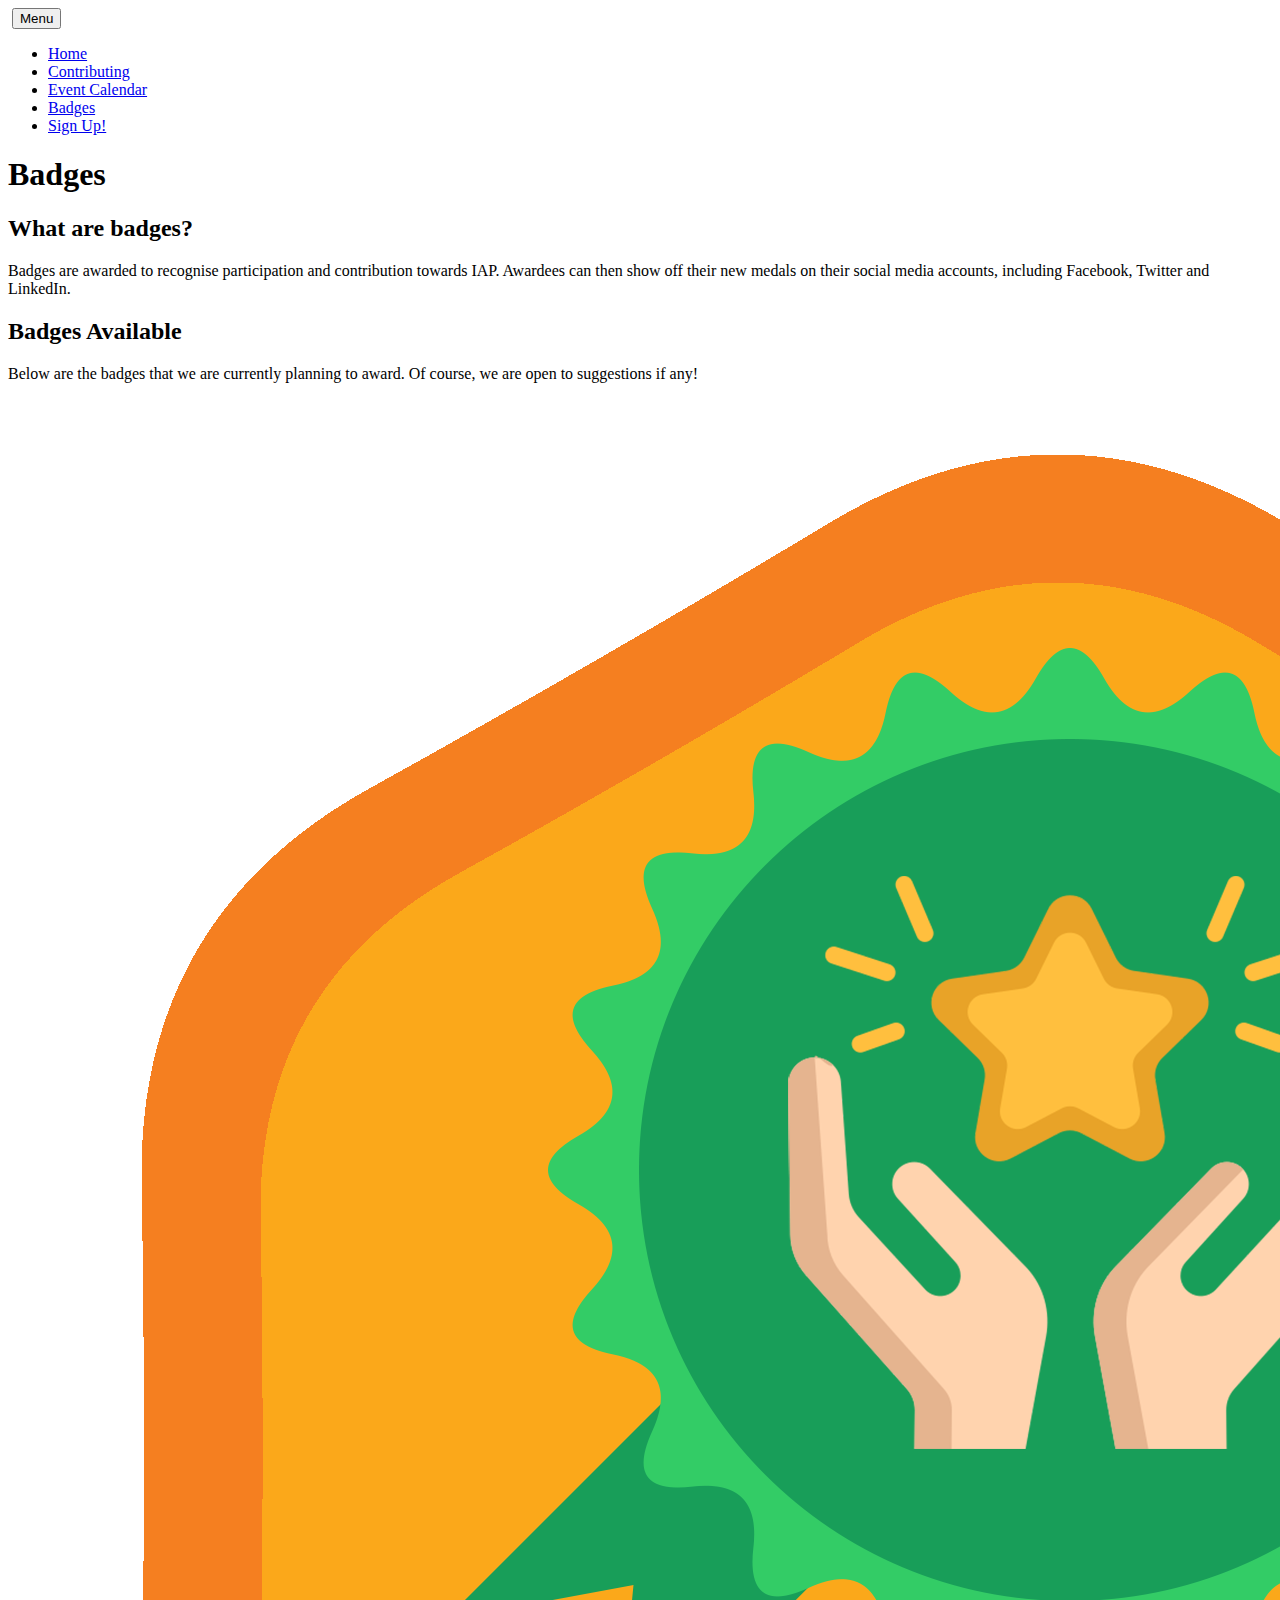
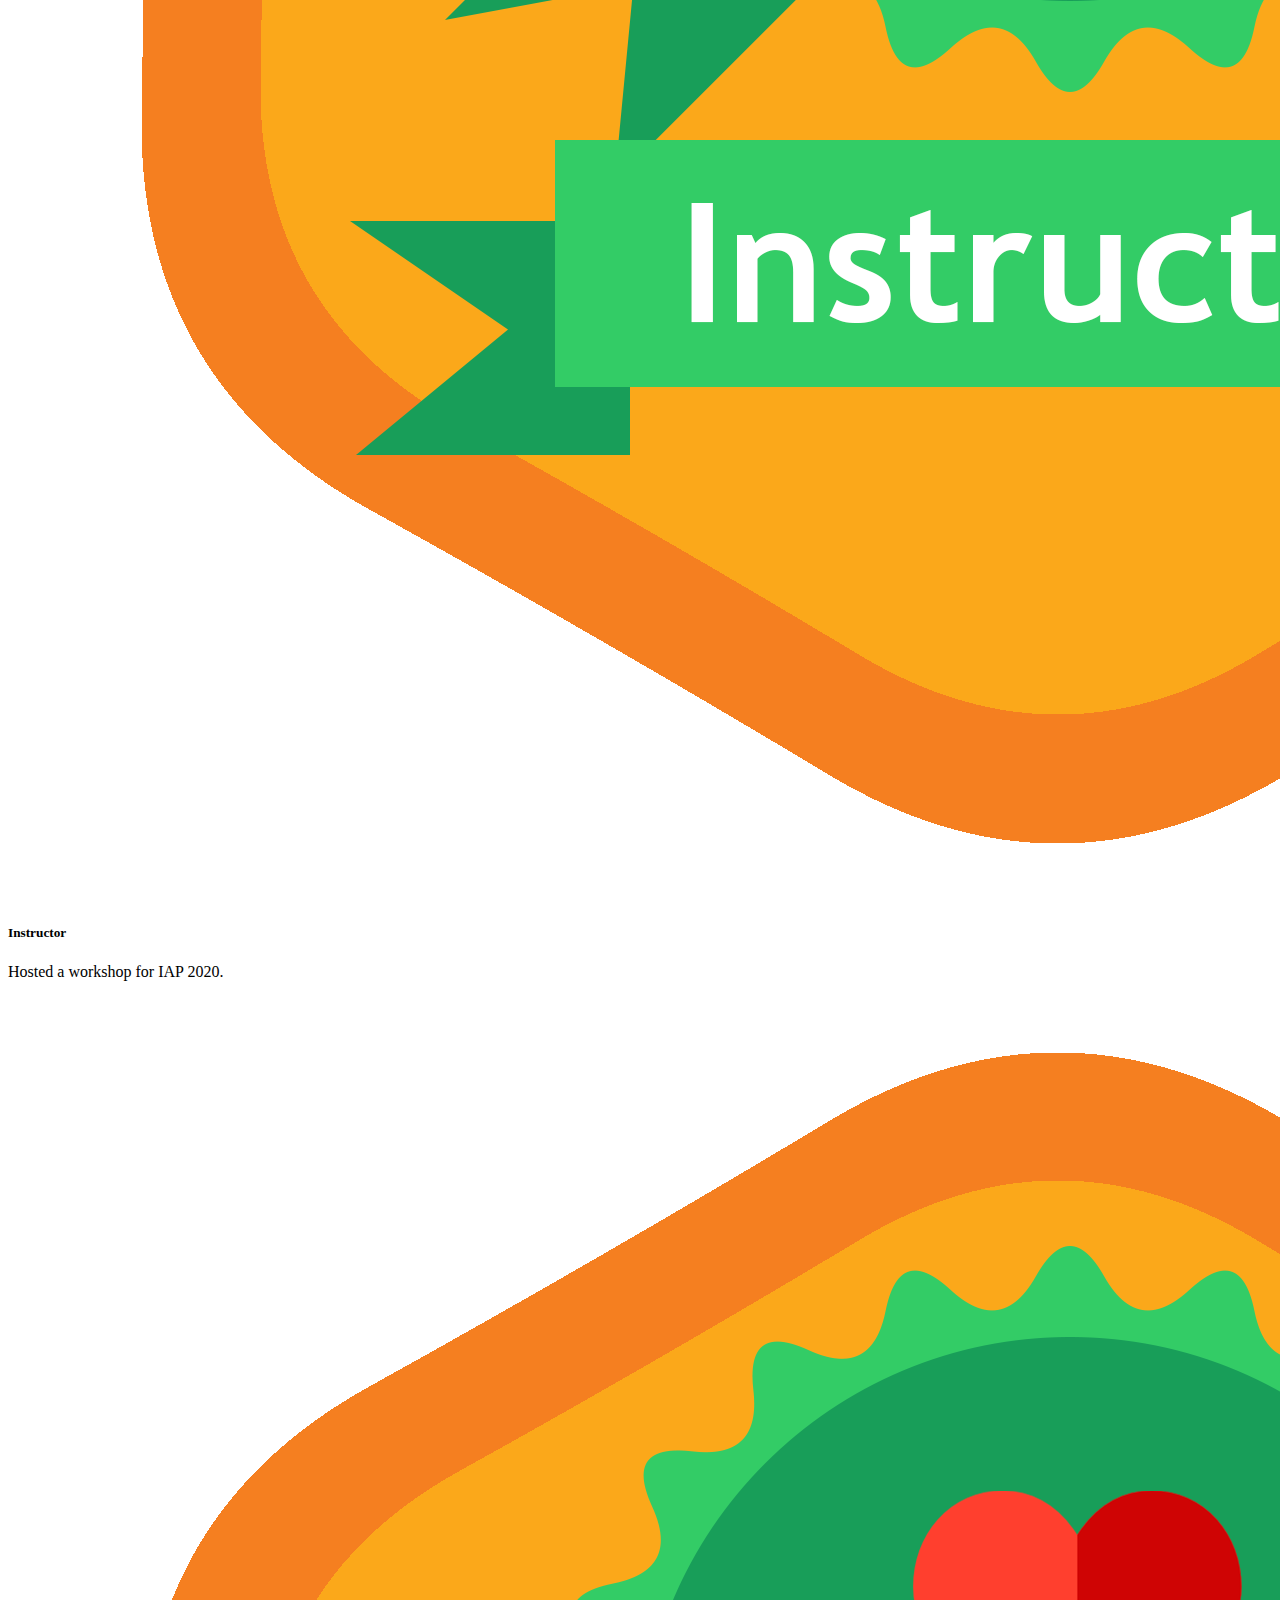
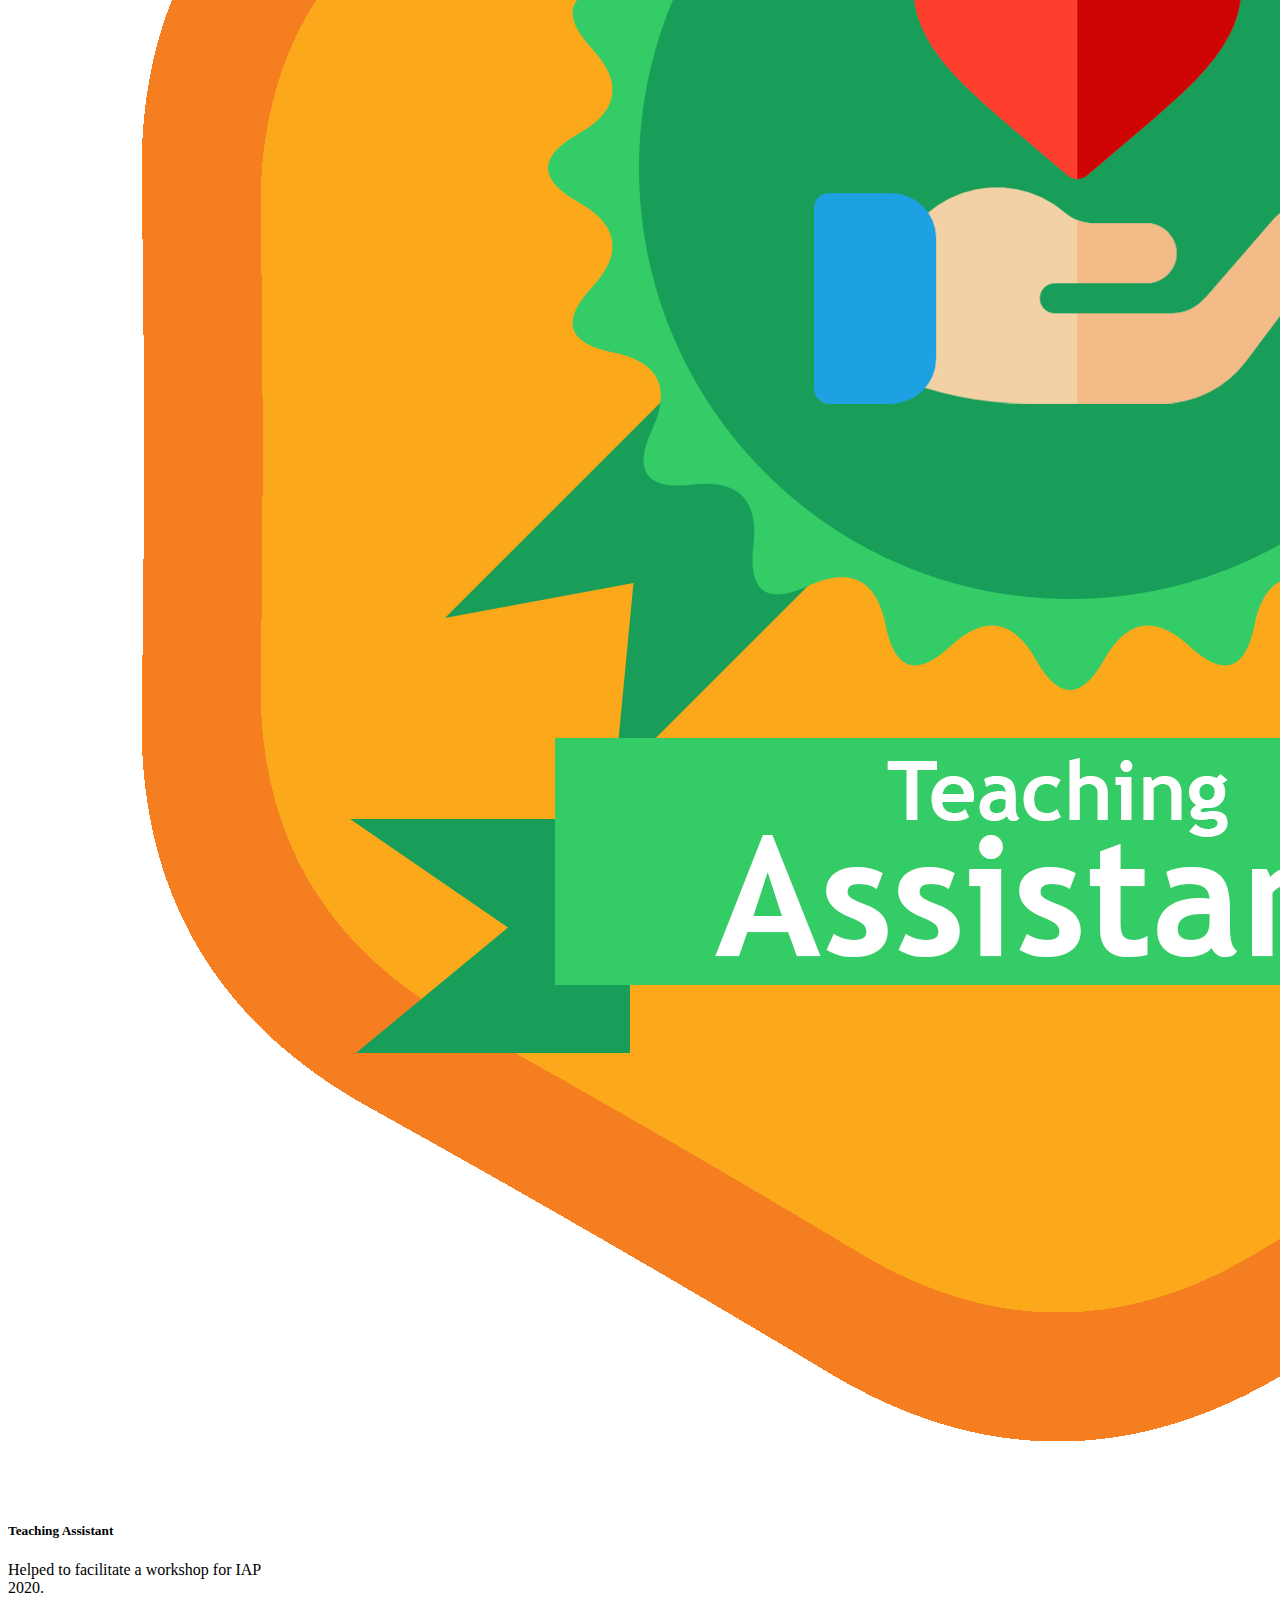
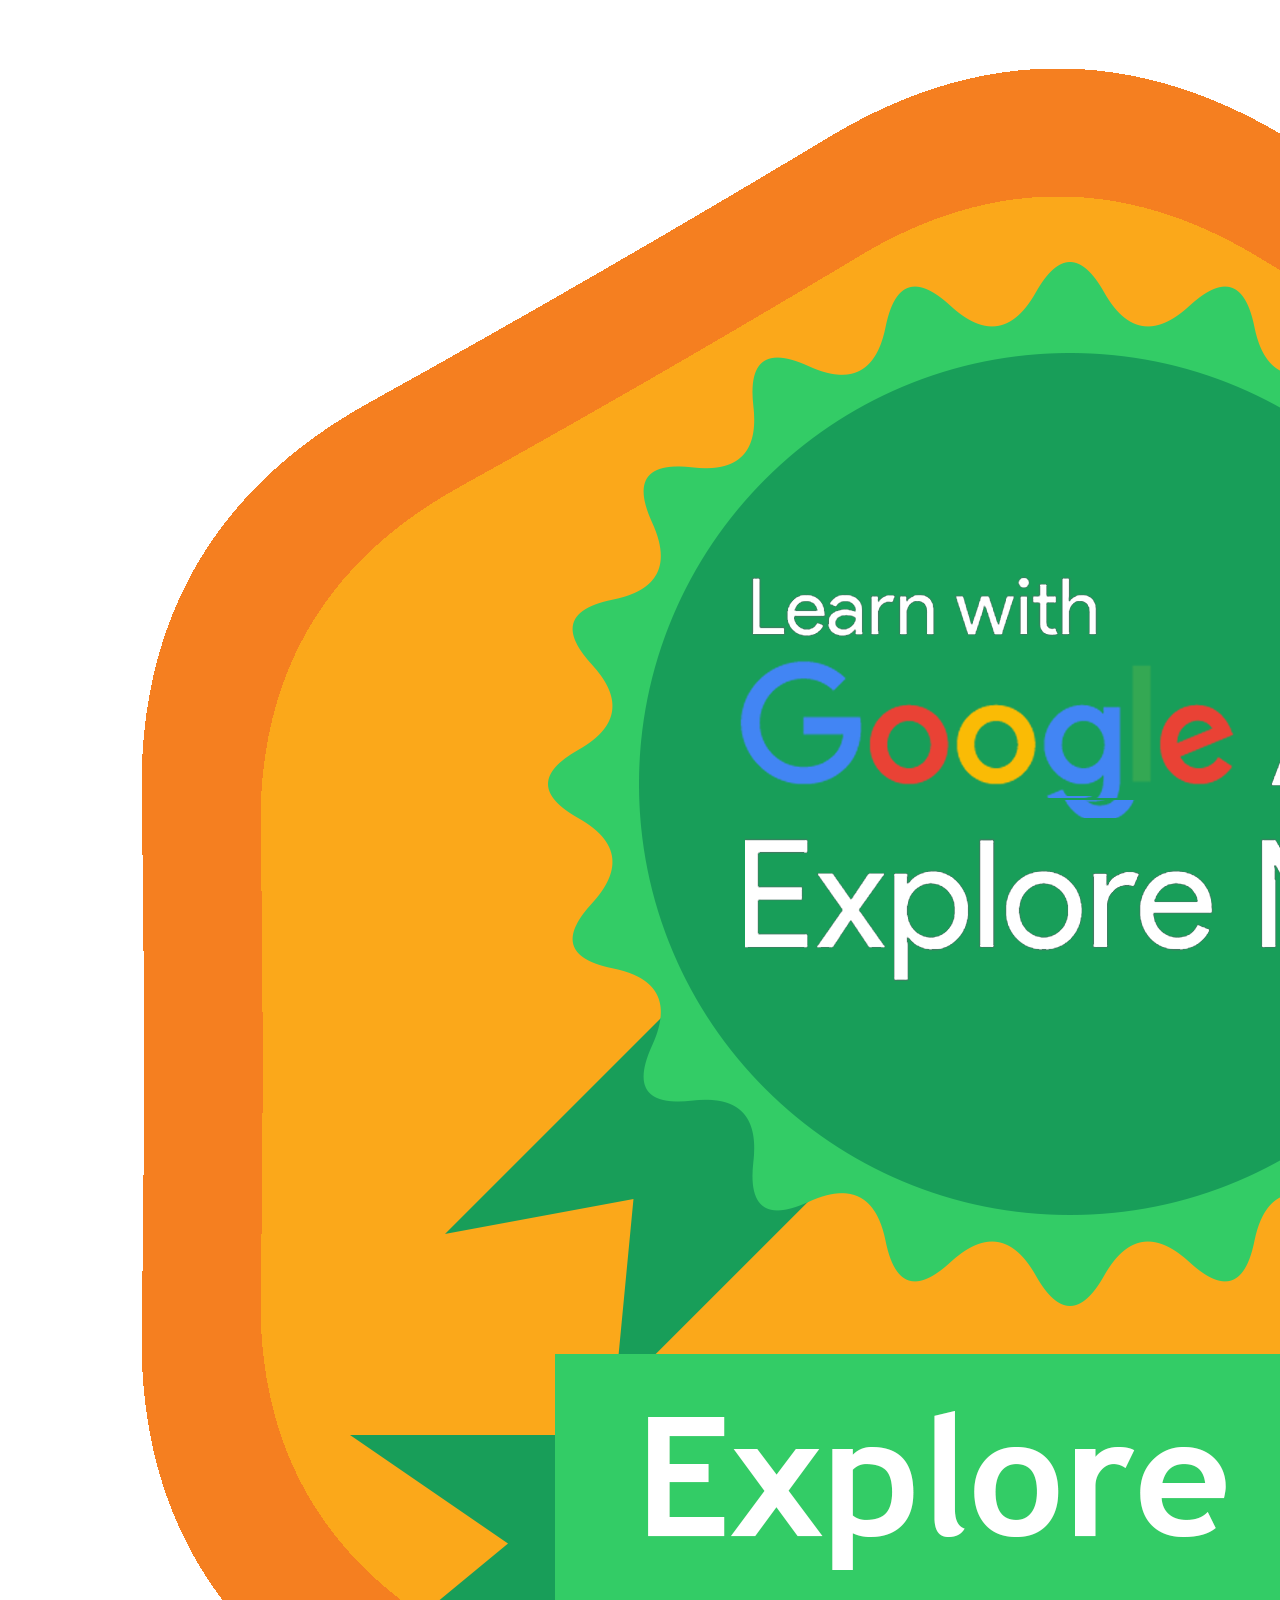
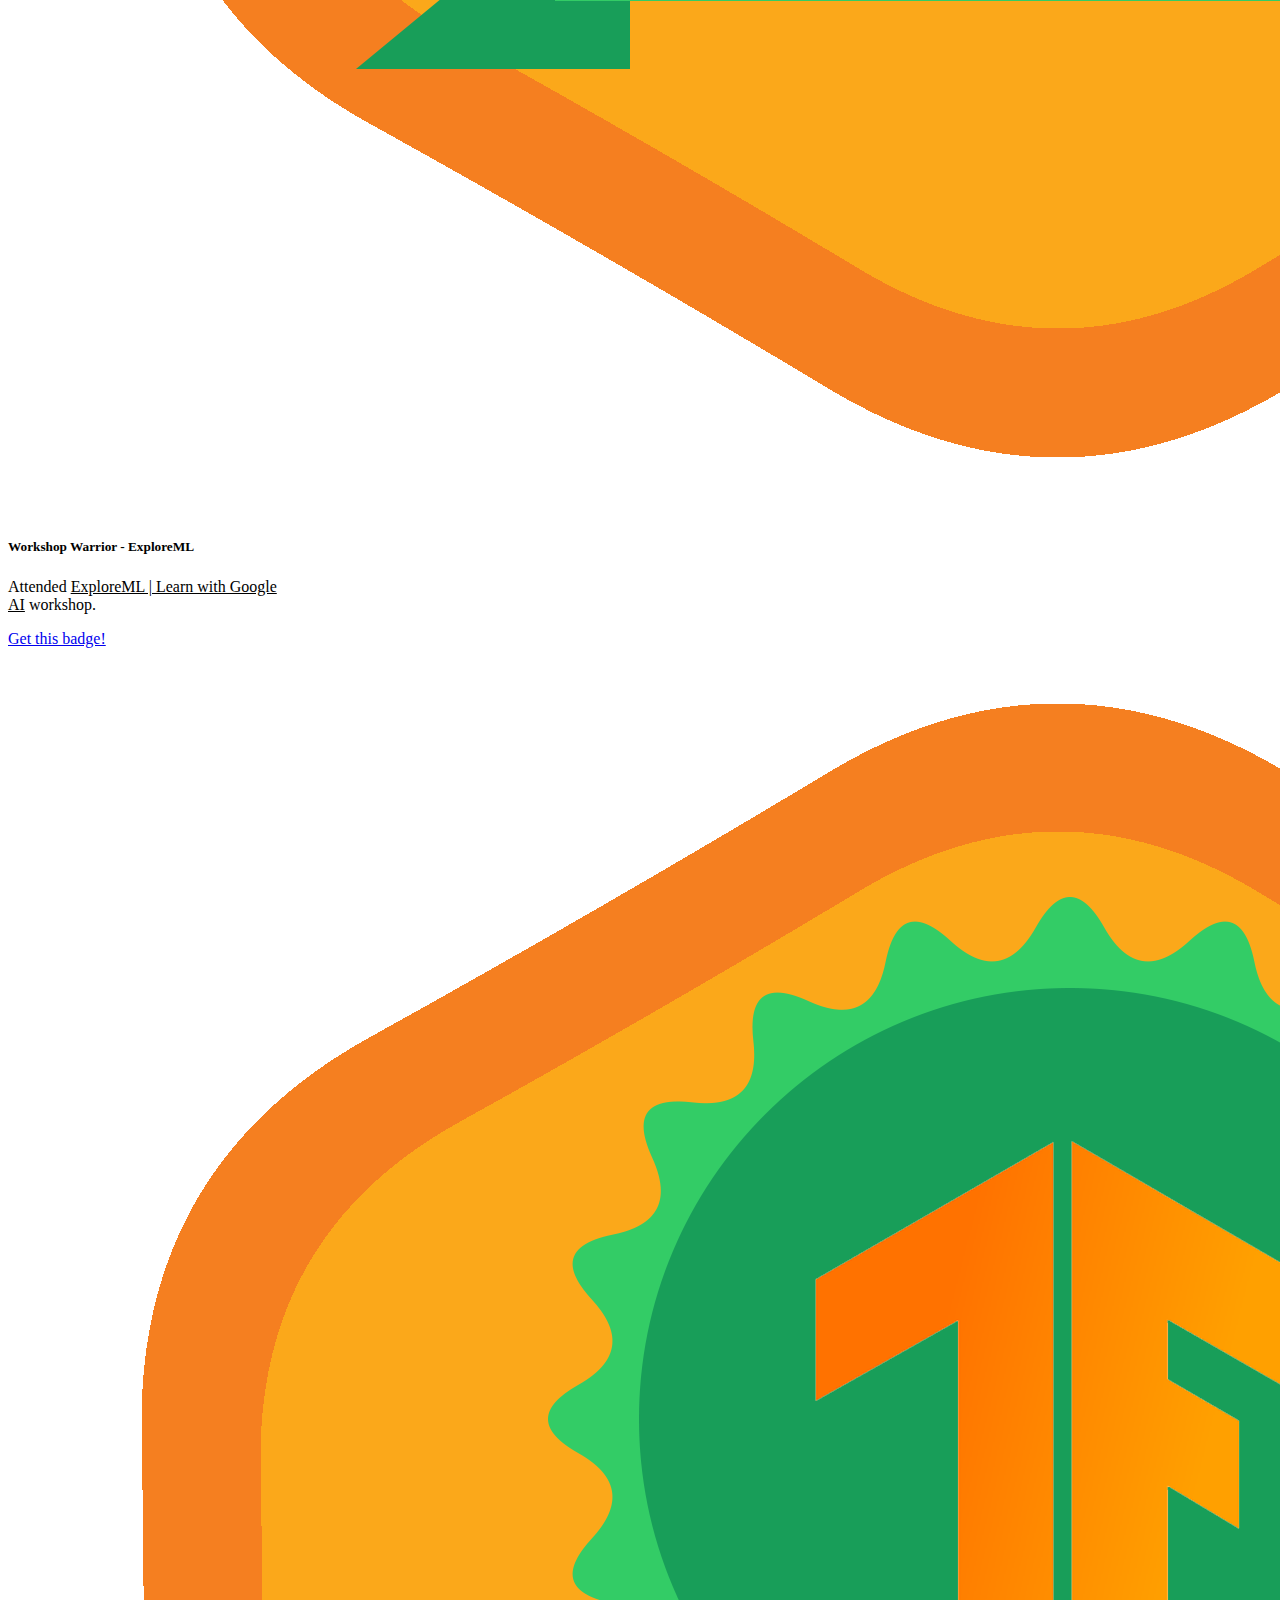
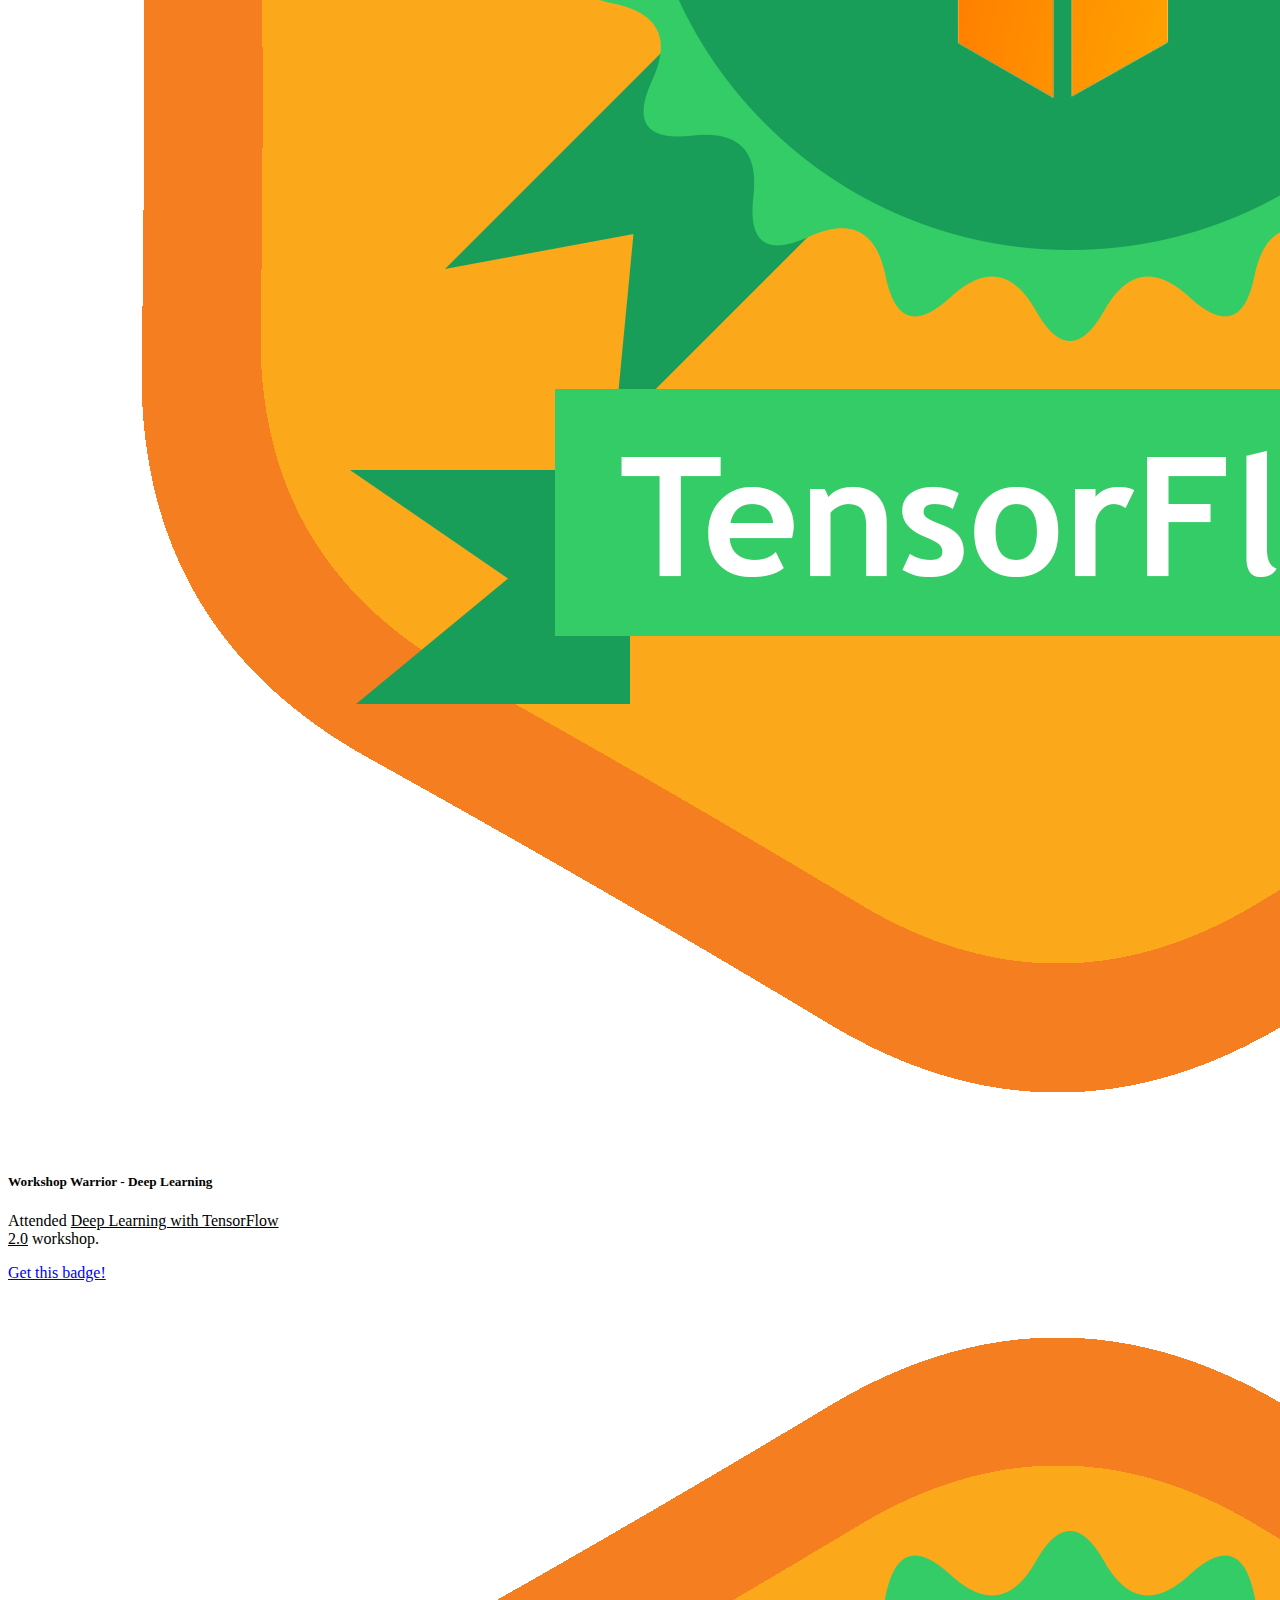
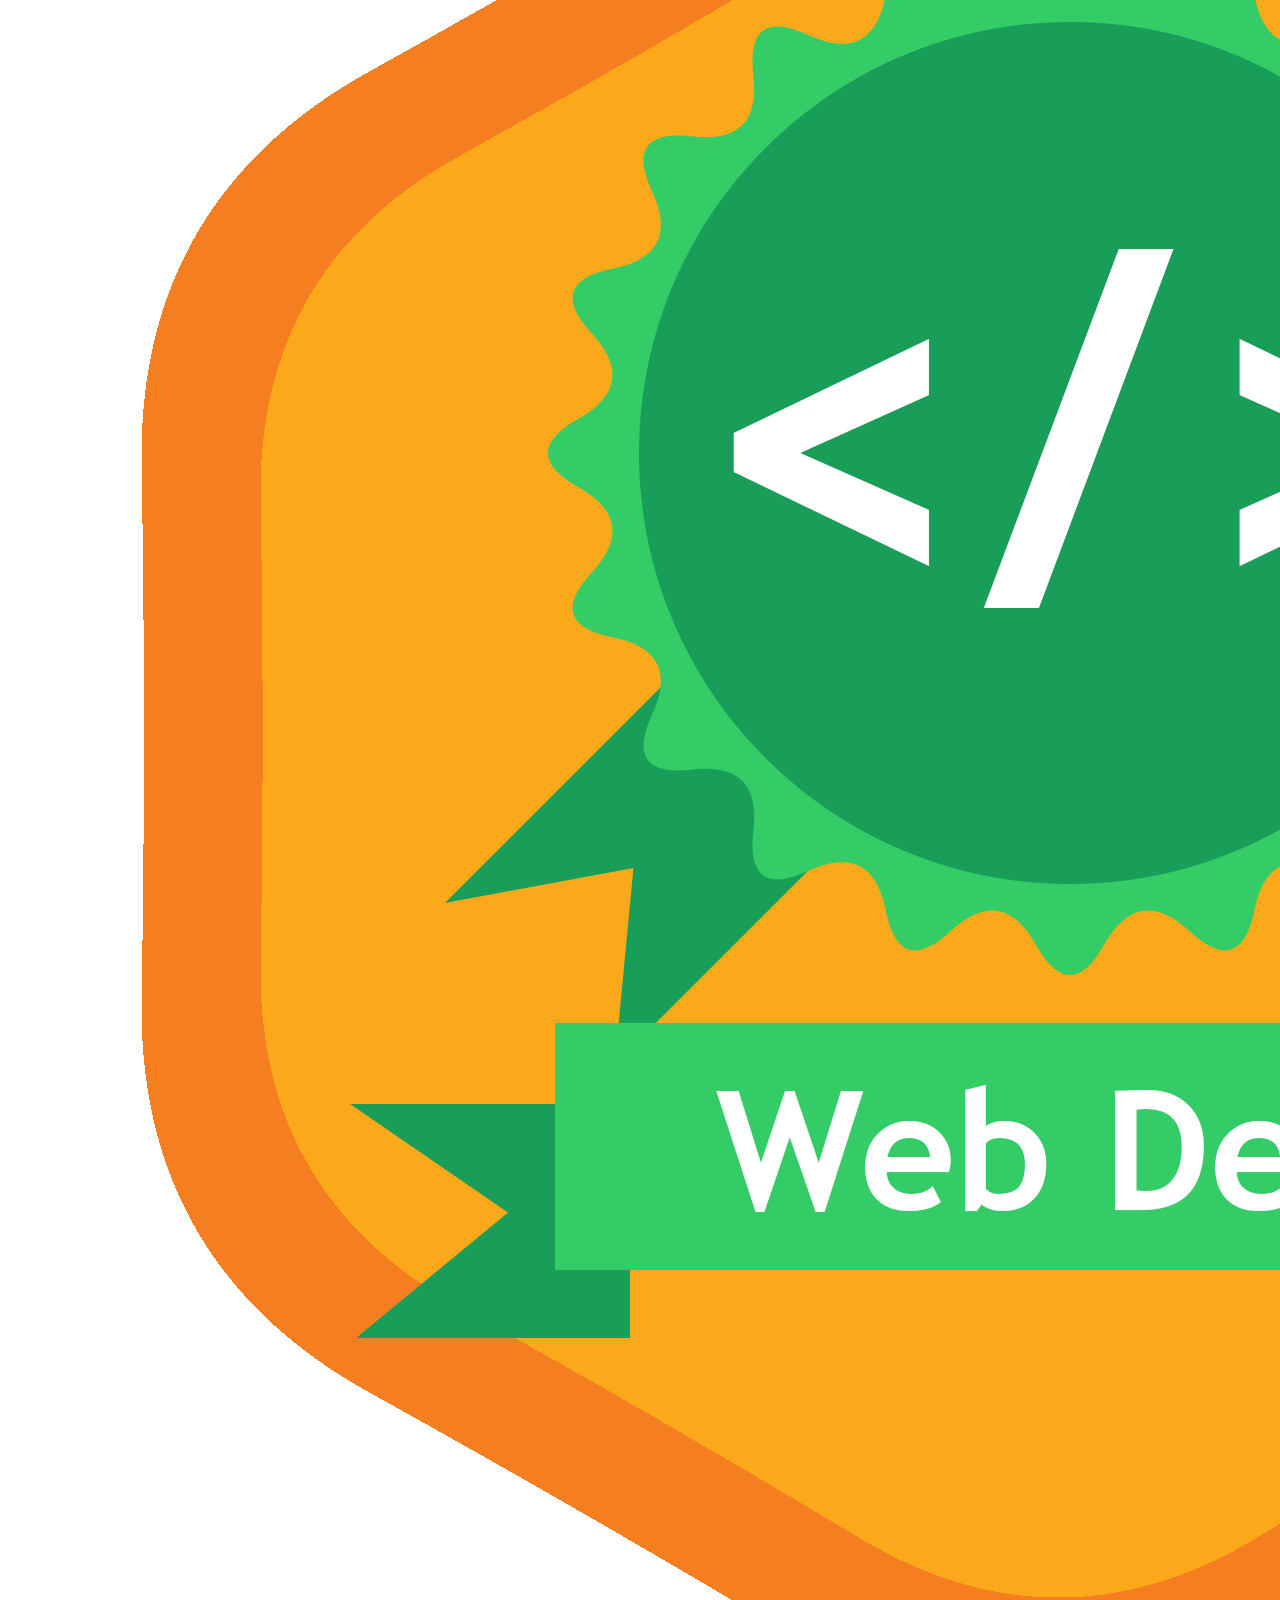
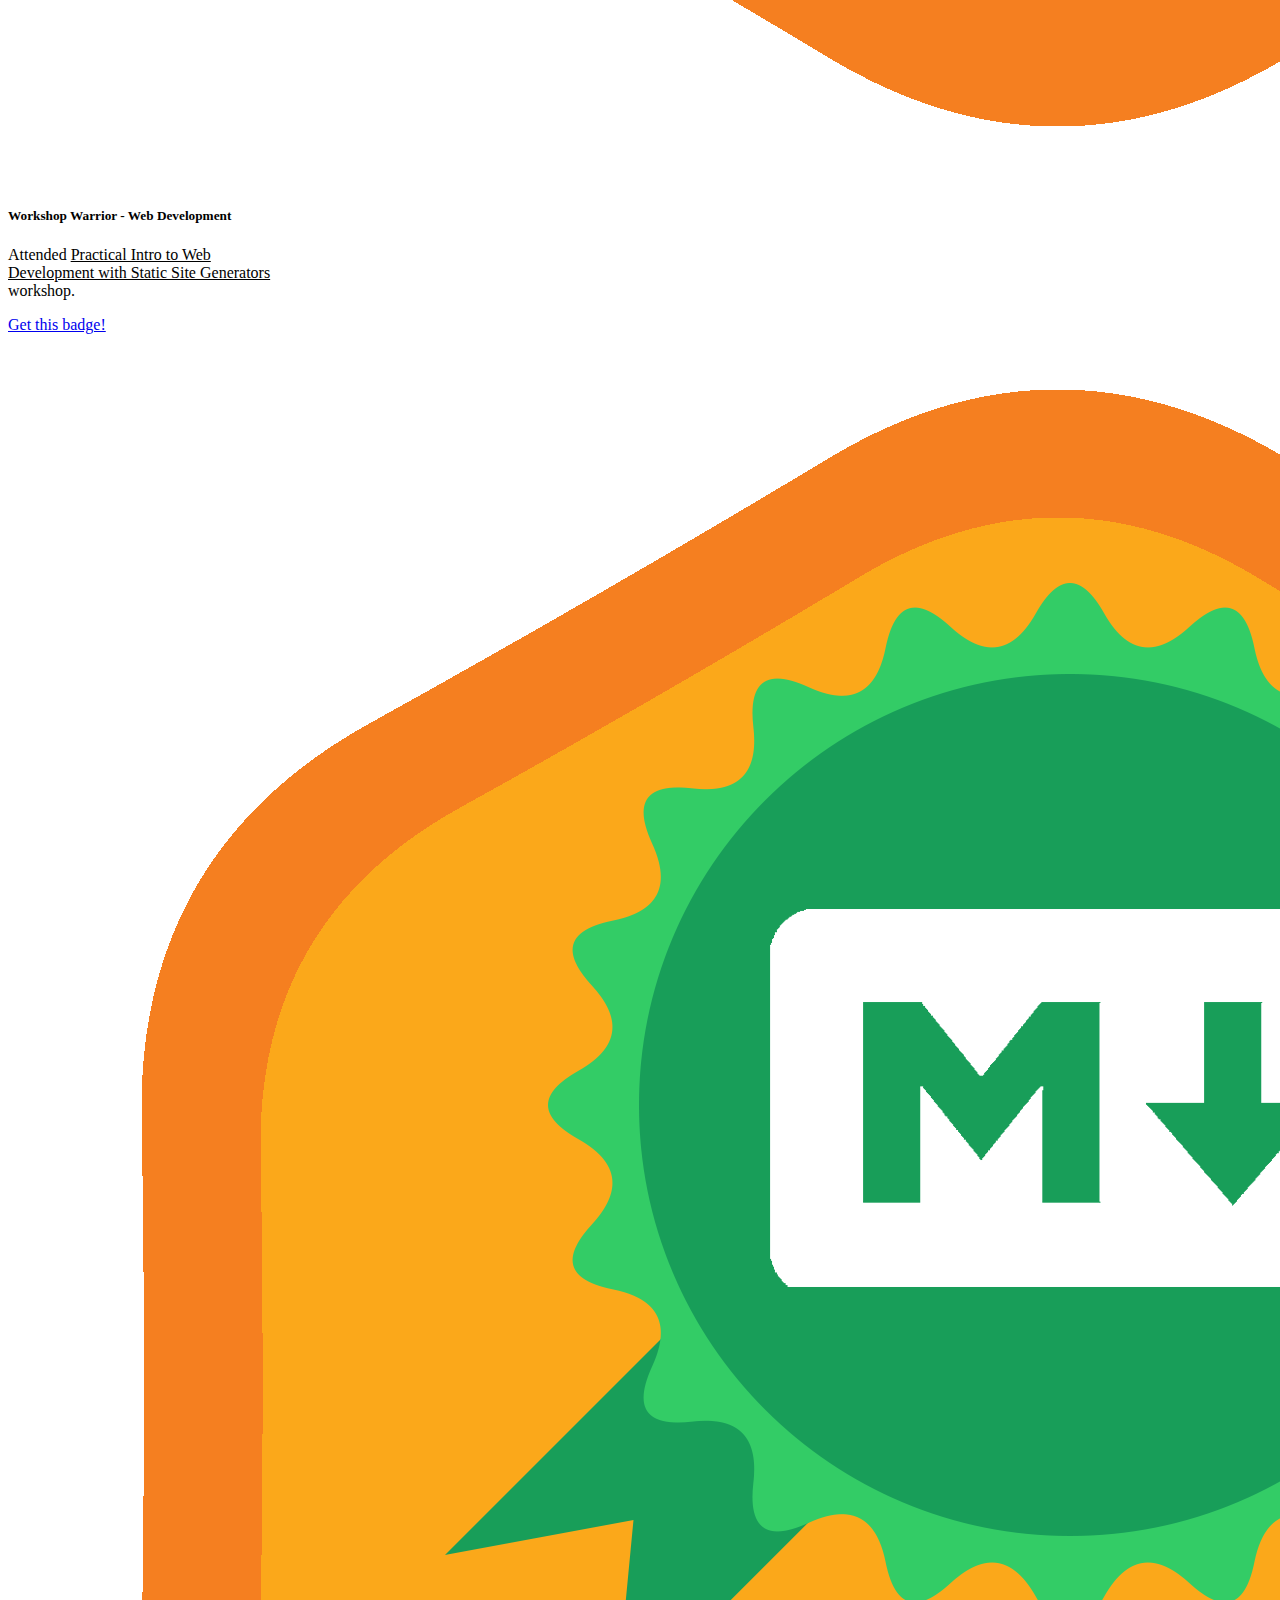
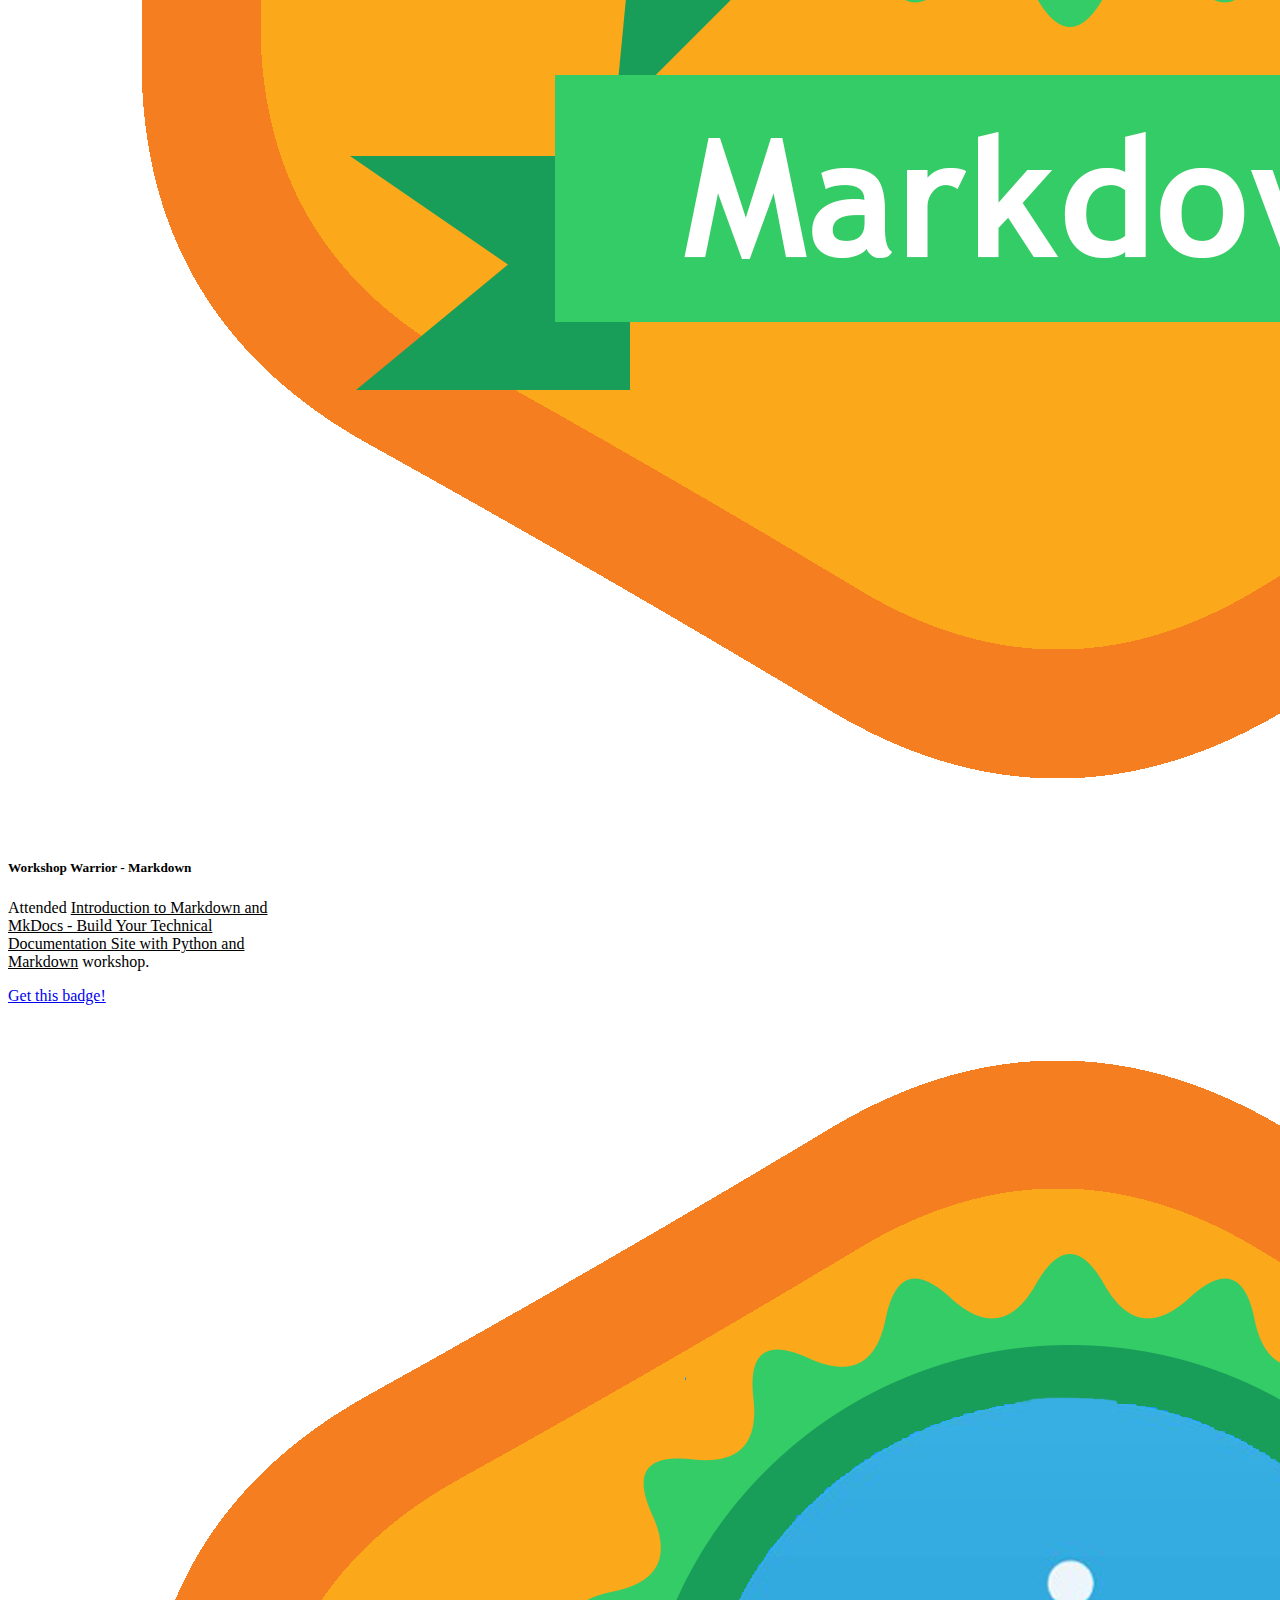
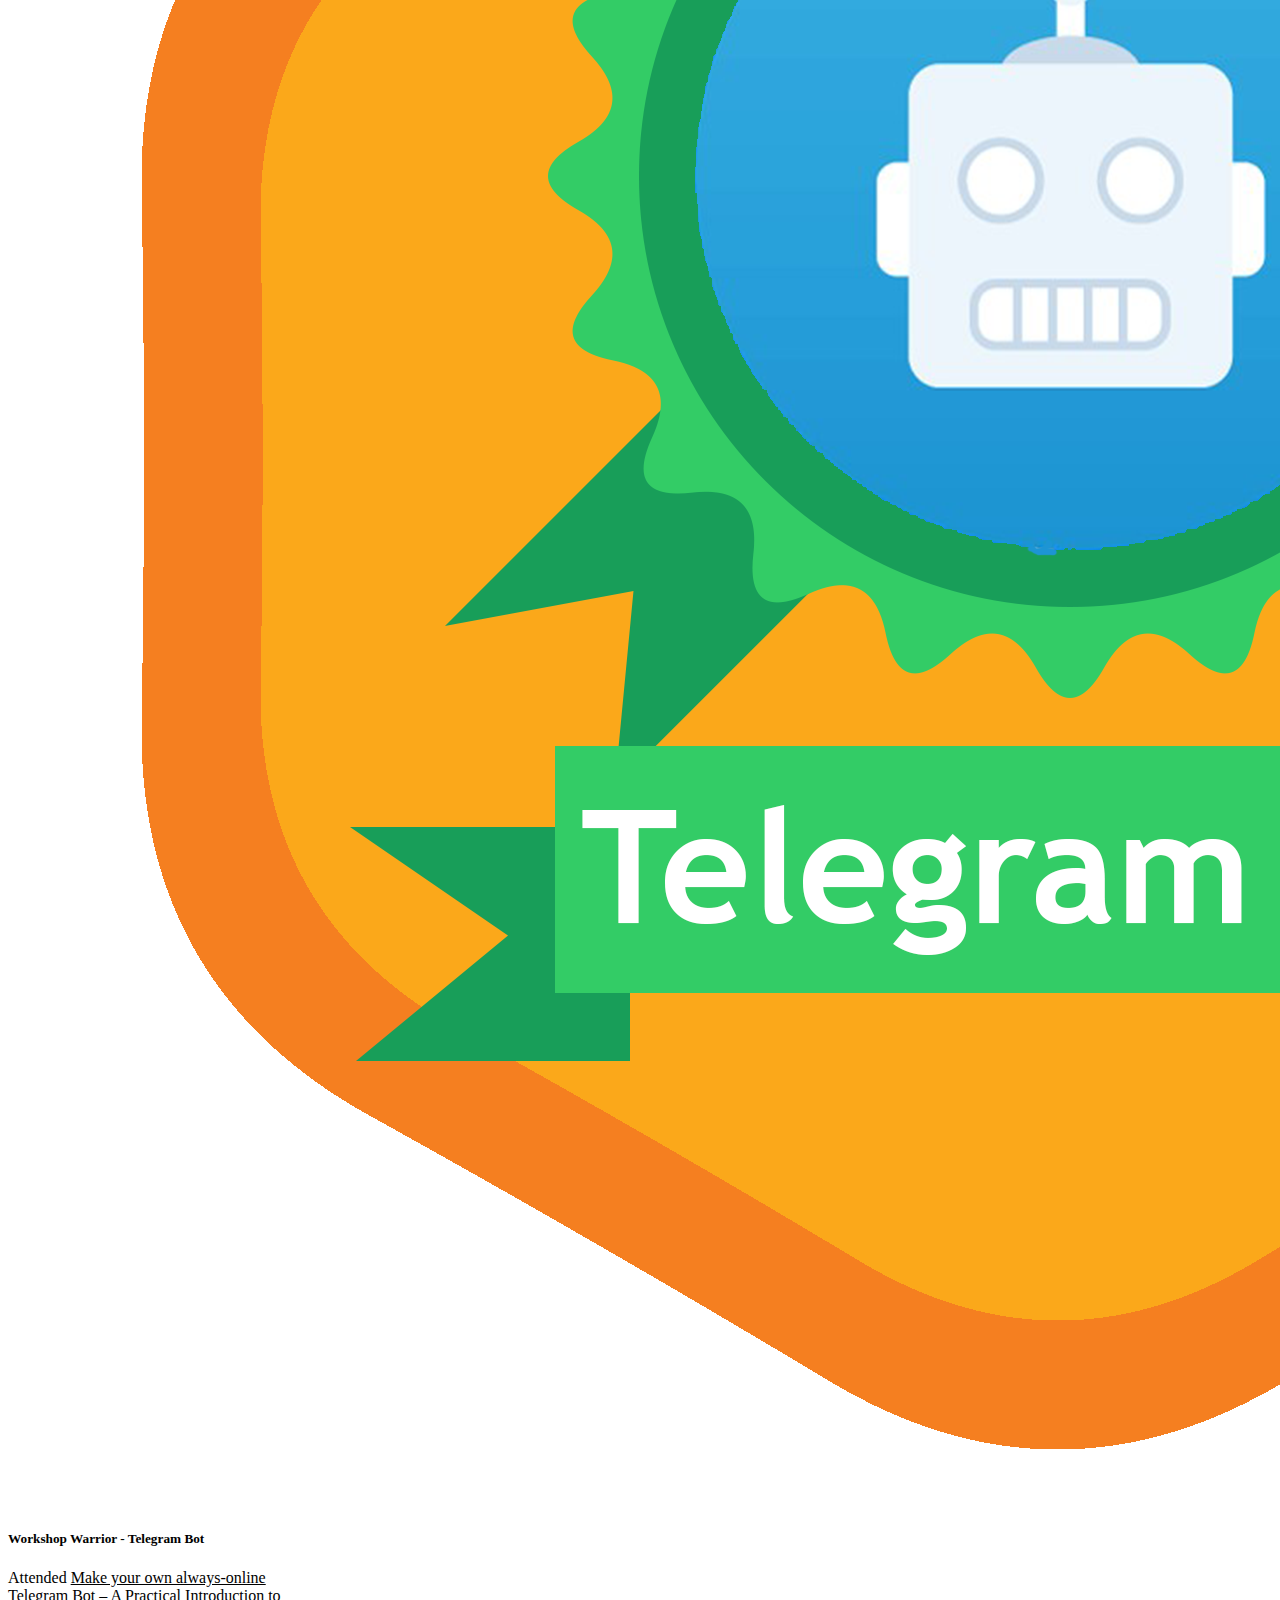
==== badges.html @ 33354877 "badges page up, corrections to spelling error for 'hackathon'" ====
<!DOCTYPE html>
<html lang="en">

<head>

  <meta charset="utf-8">
  <meta name="viewport" content="width=device-width, initial-scale=1, shrink-to-fit=no">
  <meta name="description" content="">
  <meta name="Caleb" content="">

  <title>3DC IAP Conference</title>

  <!-- Bootstrap core CSS -->
  <link href="vendor/bootstrap/css/bootstrap.min.css" rel="stylesheet">

  <!-- Custom fonts for this template -->
  <link href="vendor/fontawesome-free/css/all.min.css" rel="stylesheet" type="text/css">
  <link href='https://fonts.googleapis.com/css?family=Lora:400,700,400italic,700italic' rel='stylesheet' type='text/css'>
  <link href='https://fonts.googleapis.com/css?family=Open+Sans:300italic,400italic,600italic,700italic,800italic,400,300,600,700,800' rel='stylesheet' type='text/css'>

  <!-- Custom styles for this template -->
  <link href="css/clean-blog.min.css" rel="stylesheet">
  <!-- Global site tag (gtag.js) - Google Analytics -->
  <script async src="https://www.googletagmanager.com/gtag/js?id=UA-151241150-2"></script>
  <script>
    window.dataLayer = window.dataLayer || [];
    function gtag(){dataLayer.push(arguments);}
    gtag('js', new Date());

    gtag('config', 'UA-151241150-2');
  </script>
  <link rel="apple-touch-icon" sizes="57x57" href="favicon/apple-icon-57x57.png">
  <link rel="apple-touch-icon" sizes="60x60" href="favicon/apple-icon-60x60.png">
  <link rel="apple-touch-icon" sizes="72x72" href="favicon/apple-icon-72x72.png">
  <link rel="apple-touch-icon" sizes="76x76" href="favicon/apple-icon-76x76.png">
  <link rel="apple-touch-icon" sizes="114x114" href="favicon/apple-icon-114x114.png">
  <link rel="apple-touch-icon" sizes="120x120" href="favicon/apple-icon-120x120.png">
  <link rel="apple-touch-icon" sizes="144x144" href="favicon/apple-icon-144x144.png">
  <link rel="apple-touch-icon" sizes="152x152" href="favicon/apple-icon-152x152.png">
  <link rel="apple-touch-icon" sizes="180x180" href="favicon/apple-icon-180x180.png">
  <link rel="icon" type="image/png" sizes="192x192"  href="favicon/android-icon-192x192.png">
  <link rel="icon" type="image/png" sizes="32x32" href="favicon/favicon-32x32.png">
  <link rel="icon" type="image/png" sizes="96x96" href="favicon/favicon-96x96.png">
  <link rel="icon" type="image/png" sizes="16x16" href="favicon/favicon-16x16.png">
  <link rel="manifest" href="favicon/manifest.json">
  <meta name="msapplication-TileColor" content="#ffffff">
  <meta name="msapplication-TileImage" content="favicon/ms-icon-144x144.png">
  <meta name="theme-color" content="#ffffff">
</head>

<body>

  <!-- Navigation -->
  <nav class="navbar navbar-expand-lg navbar-light fixed-top" id="mainNav">
    <div class="container">
      <a class="navbar-brand" href="index.html"><img class="img-logo" src="img/logowithout3DC.png" alt="" height="30px"></a>
      <button class="navbar-toggler navbar-toggler-right" type="button" data-toggle="collapse" data-target="#navbarResponsive" aria-controls="navbarResponsive" aria-expanded="false" aria-label="Toggle navigation">
        Menu
        <i class="fas fa-bars"></i>
      </button>
      <div class="collapse navbar-collapse" id="navbarResponsive">
        <ul class="navbar-nav ml-auto">
          <li class="nav-item">
            <a class="nav-link" href="index.html">Home</a>
          </li>
          <li class="nav-item">
            <a class="nav-link" href="contributing.html">Contributing</a>
          </li>
          <li class="nav-item">
            <a class="nav-link" href="event.html">Event Calendar</a>
          </li>
          <li class="nav-item">
            <a class="nav-link" href="badges.html">Badges</a>
          </li>
          <li class="nav-item">
            <a class="nav-link" href="signup.html">Sign Up!</a>
          </li>
        </ul>
      </div>
    </div>
  </nav>

  <!-- Page Header -->
  <header class="masthead">
    <div class="container">
      <div class="row">
        <!-- <div class="overlay"></div> -->
        <div class="col-lg-8 col-md-10 mx-auto">

          <div class="post-heading">
            <h1>Badges</h1>
          </div>
        </div>
      </div>
    </div>
  </header>

  <!-- Main Content -->
  <div class="container">
    <div class="row">
      <div class="col-lg-8 col-md-10 mx-auto">
        <h2 class="subheading">What are badges?</h2>
            <p>Badges are awarded to recognise participation and contribution towards IAP. Awardees can then show off their new medals on their social media accounts, including Facebook, Twitter and LinkedIn.
        <h2 class="subheading">Badges Available</h2>
            <p>Below are the badges that we are currently planning to award. Of course, we are open to suggestions if any!<br> 
                <div class="row">
                  <div class="card" style="width: 18rem;">
                    <img class="card-img-top" src="img/badges/Badge_Instructor.png" alt="Card image cap">
                    <div class="card-body">
                      <h5 class="card-title">Instructor</h5>
                      <p class="card-text">Hosted a workshop for IAP 2020.</p>
                    </div>
                  </div>
                  <div class="card" style="width: 18rem;">
                    <img class="card-img-top" src="img/badges/Badge_TA.png" alt="Card image cap">
                    <div class="card-body">
                      <h5 class="card-title">Teaching Assistant</h5>
                      <p class="card-text">Helped to facilitate a workshop for IAP 2020.</p>
                    </div>
                  </div>
                  <div class="card" style="width: 18rem;">
                    <img class="card-img-top" src="img/badges/Badge_ExploreML.png" alt="Card image cap">
                    <div class="card-body">
                      <h5 class="card-title">Workshop Warrior - ExploreML</h5>
                      <p class="card-text">Attended <u>ExploreML | Learn with Google AI</u> workshop.</p>
                      <a href="signup.html#exploremlimg" class="btn btn-primary">Get this badge!</a>
                    </div>
                  </div>
                  <div class="card" style="width: 18rem;">
                    <img class="card-img-top" src="img/badges/Badge_TensorFlow.png" alt="Card image cap">
                    <div class="card-body">
                      <h5 class="card-title">Workshop Warrior - Deep Learning</h5>
                      <p class="card-text">Attended <u>Deep Learning with TensorFlow 2.0</u> workshop.</p>
                      <a href="signup.html#tensorflowimg" class="btn btn-primary">Get this badge!</a>
                    </div>
                  </div>
                  <div class="card" style="width: 18rem;">
                    <img class="card-img-top" src="img/badges/Badge_WebDev.png" alt="Card image cap">
                    <div class="card-body">
                      <h5 class="card-title">Workshop Warrior - Web Development</h5>
                      <p class="card-text">Attended <u>Practical Intro to Web Development with Static Site Generators</u> workshop.</p>
                      <a href="signup.html#webdevimg" class="btn btn-primary">Get this badge!</a>
                    </div>
                  </div>
                  <div class="card" style="width: 18rem;">
                    <img class="card-img-top" src="img/badges/Badge_Markdown.png" alt="Card image cap">
                    <div class="card-body">
                      <h5 class="card-title">Workshop Warrior - Markdown</h5>
                      <p class="card-text">Attended <u>Introduction to Markdown and MkDocs - Build Your Technical Documentation Site with Python and Markdown</u> workshop.</p>
                      <a href="signup.html#markdownimg" class="btn btn-primary">Get this badge!</a>
                    </div>
                  </div>
                  <div class="card" style="width: 18rem;">
                    <img class="card-img-top" src="img/badges/Badge_Telegram.png" alt="Card image cap">
                    <div class="card-body">
                      <h5 class="card-title">Workshop Warrior - Telegram Bot</h5>
                      <p class="card-text">Attended <u>Make your own always-online Telegram Bot – A Practical Introduction to Cloud Computing</u> workshop.</p>
                      <a href="signup.html#teleimg" class="btn btn-primary">Get this badge!</a>
                    </div>
                  </div>
                  <div class="card" style="width: 18rem;">
                    <img class="card-img-top" src="img/badges/Badge_Android.png" alt="Card image cap">
                    <div class="card-body">
                      <h5 class="card-title">Workshop Warrior - Android Development</h5>
                      <p class="card-text">Attended <u>Introduction to Android Fundamentals</u> workshop.</p>
                      <a href="signup.html#androidimg" class="btn btn-primary">Get this badge!</a>
                    </div>
                  </div>
                  <div class="card" style="width: 18rem;">
                    <img class="card-img-top" src="img/badges/Badge_Workshop.png" alt="Card image cap">
                    <div class="card-body">
                      <h5 class="card-title">Workshop Warrior - Competitive Programming</h5>
                      <p class="card-text">Attended <u>Introduction to Competitive Programming</u> workshop.</p>
                      <a href="signup.html#codecompimg" class="btn btn-primary">Get this badge!</a>
                    </div>
                  </div>
                  <div class="card" style="width: 18rem;">
                    <img class="card-img-top" src="img/badges/Badge_Hackathon.png" alt="Card image cap">
                    <div class="card-body">
                      <h5 class="card-title">Workshop Warrior - Hackathon</h5>
                      <p class="card-text">Attended <u>Hackathon Beginner's Guide</u> workshop.</p>
                      <a href="signup.html#hackathonimg" class="btn btn-primary">Get this badge!</a>
                    </div>
                  </div>
                  <div class="card" style="width: 18rem;">
                    <img class="card-img-top" src="img/badges/Badge_Blockchain.png" alt="Card image cap">
                    <div class="card-body">
                      <h5 class="card-title">Workshop Warrior - Blockchain</h5>
                      <p class="card-text">Attended <u>BlockChain Development</u> workshop.</p>
                      <a href="signup.html#blockchainimg" class="btn btn-primary">Get this badge!</a>
                    </div>
                  </div>
                  <div class="card" style="width: 18rem;">
                    <img class="card-img-top" src="img/badges/Badge_Workshop.png" alt="Card image cap">
                    <div class="card-body">
                      <h5 class="card-title">Workshop Warrior - Emacs</h5>
                      <p class="card-text">Attended <u>Emacs: The Editor of a Lifetime - Improve your (SUTD) life with Emacs</u> workshop.</p>
                      <a href="signup.html#emacs" class="btn btn-primary">Get this badge!</a>
                    </div>
                  </div>
              </div>
            </div>
          </p>
      </div>
    </div>
  </div>


  <hr>
  <!-- Footer -->
  <footer>
    <div class="container">
      <div class="row">
        <div class="col-lg-8 col-md-10 mx-auto">
          <ul class="list-inline text-center">
            <li class="list-inline-item">
              <a href="https://github.com/3DCdsc/3DC-IAP-Conference-Working-Title">
                <span class="fa-stack fa-lg">
                  <i class="fas fa-circle fa-stack-2x"></i>
                  <i class="fab fa-github fa-stack-1x fa-inverse"></i>
                </span>
              </a>
            </li>
          </ul>
          <p class="copyright text-muted">3DC IAP Conference 2019</p>
        </div>
      </div>
    </div>
  </footer>

  <!-- Bootstrap core JavaScript -->
  <script src="vendor/jquery/jquery.min.js"></script>
  <script src="vendor/bootstrap/js/bootstrap.bundle.min.js"></script>

  <!-- Custom scripts for this template -->
  <script src="js/clean-blog.min.js"></script>

</body>

</html>
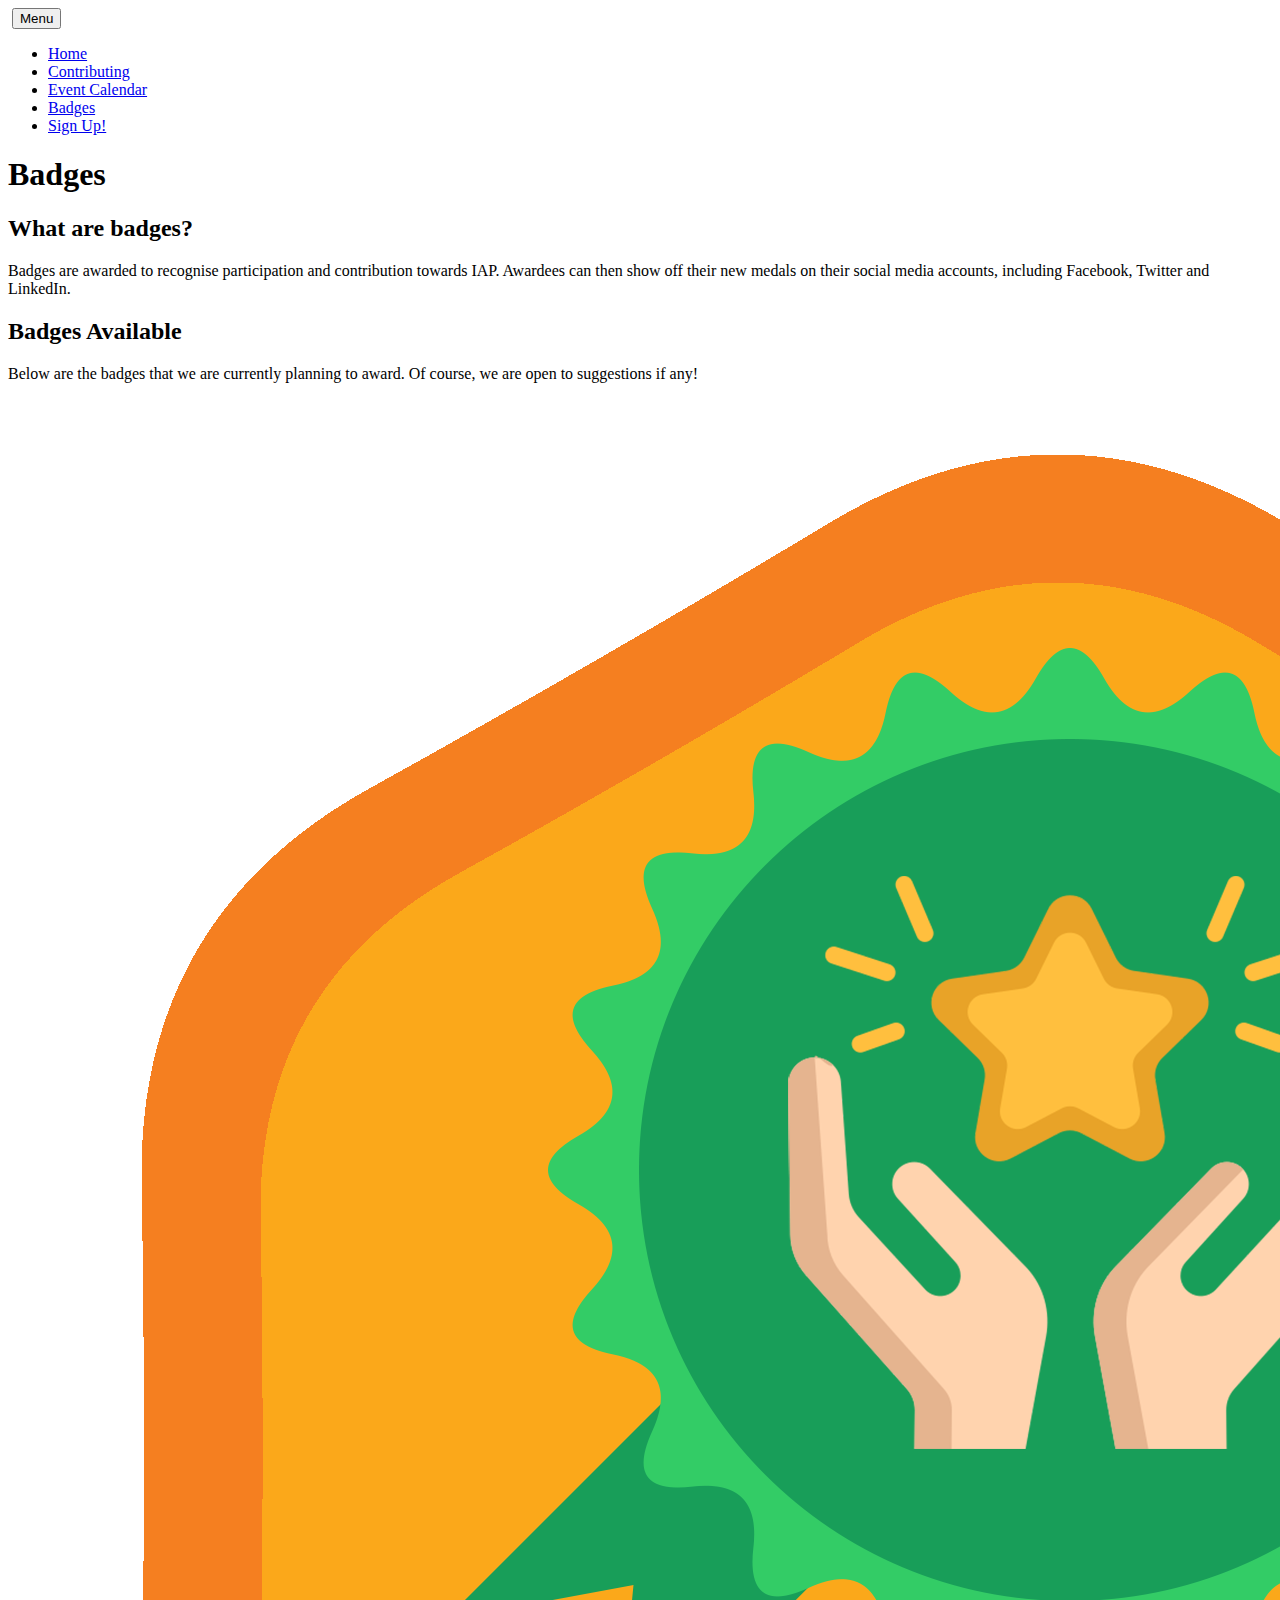
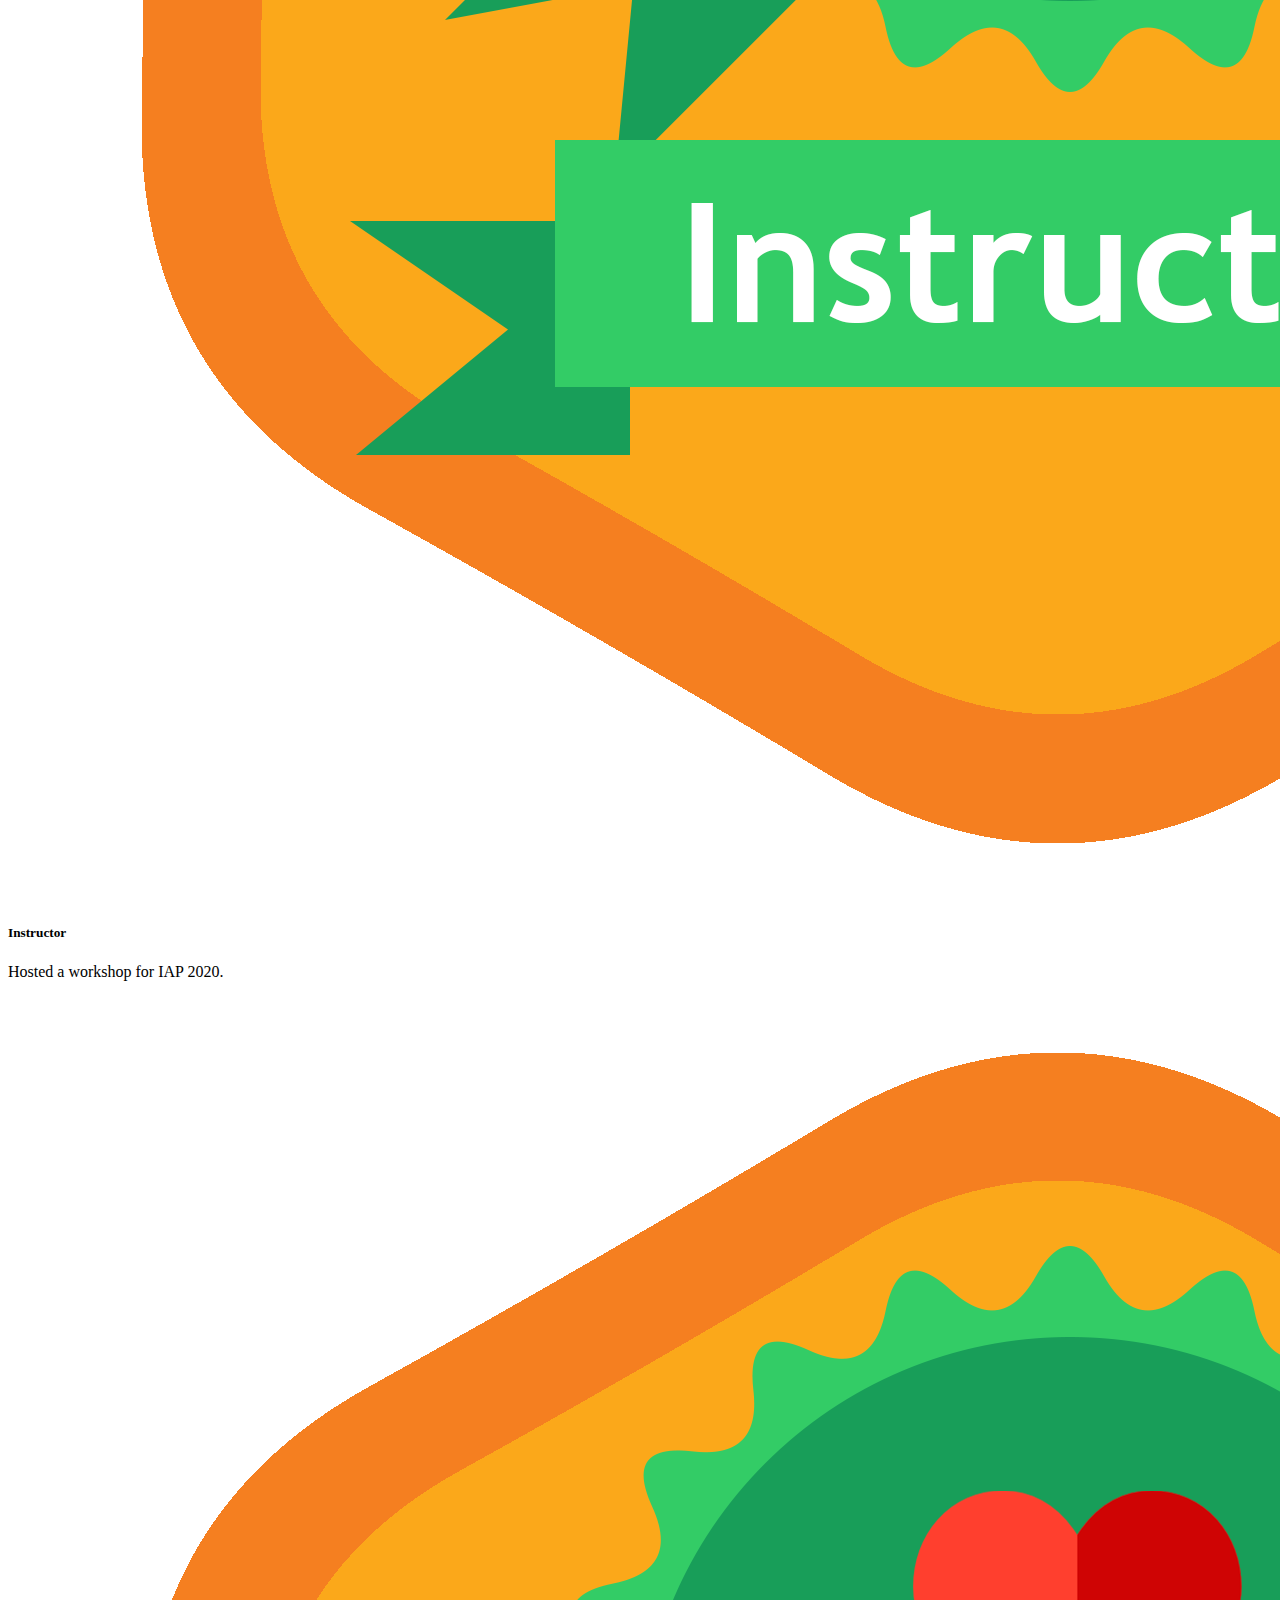
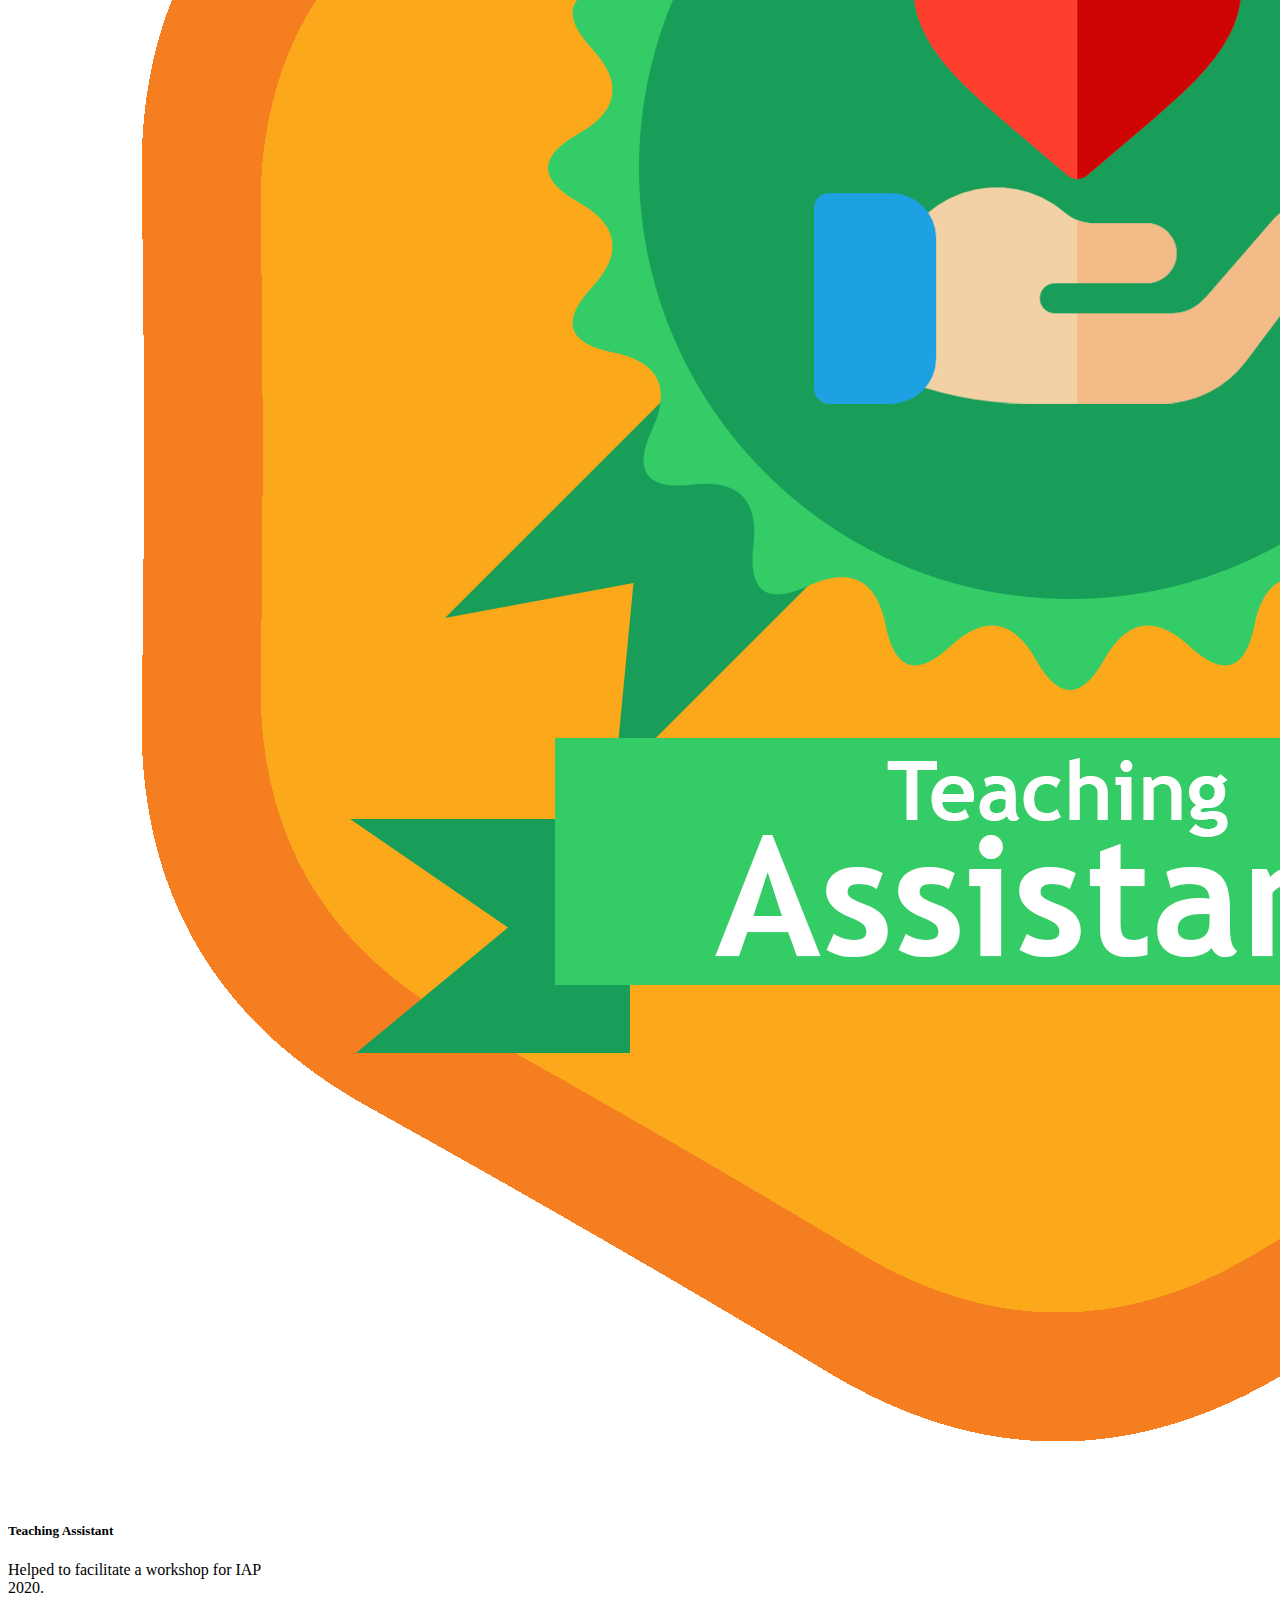
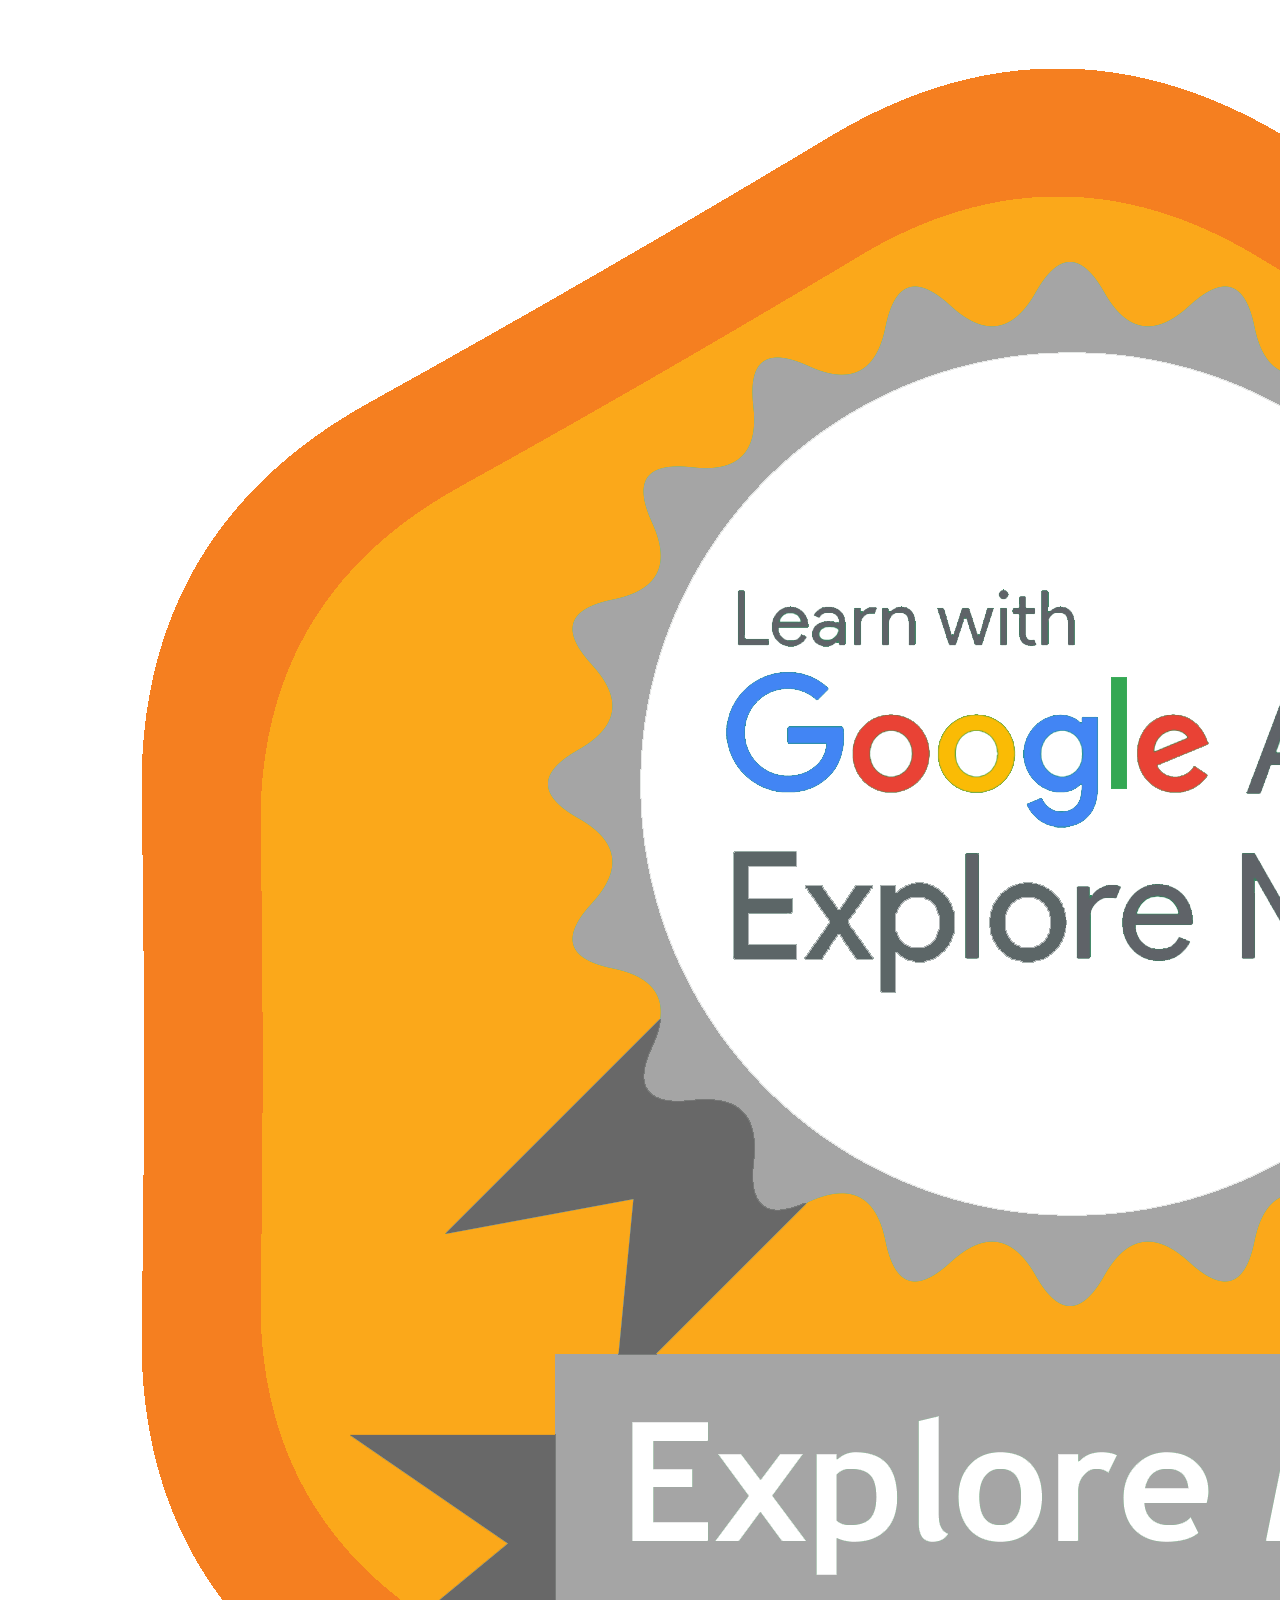
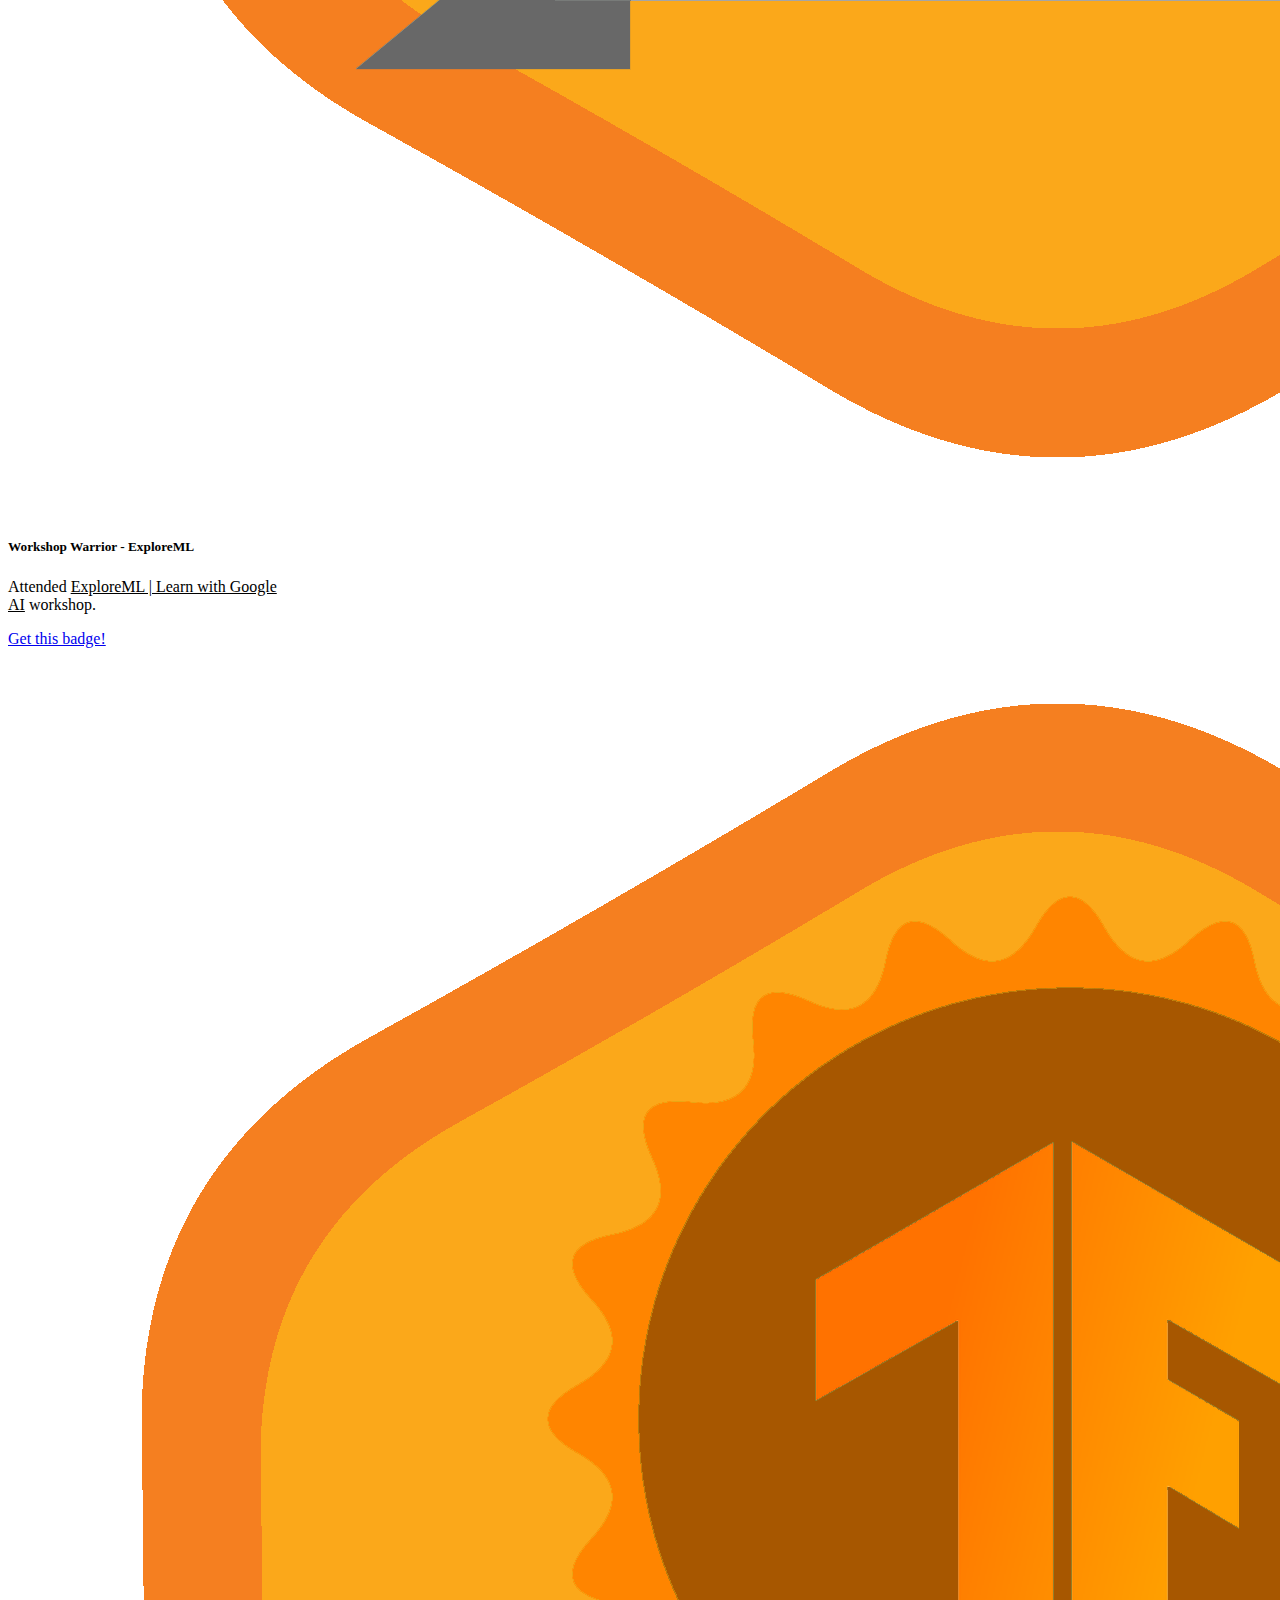
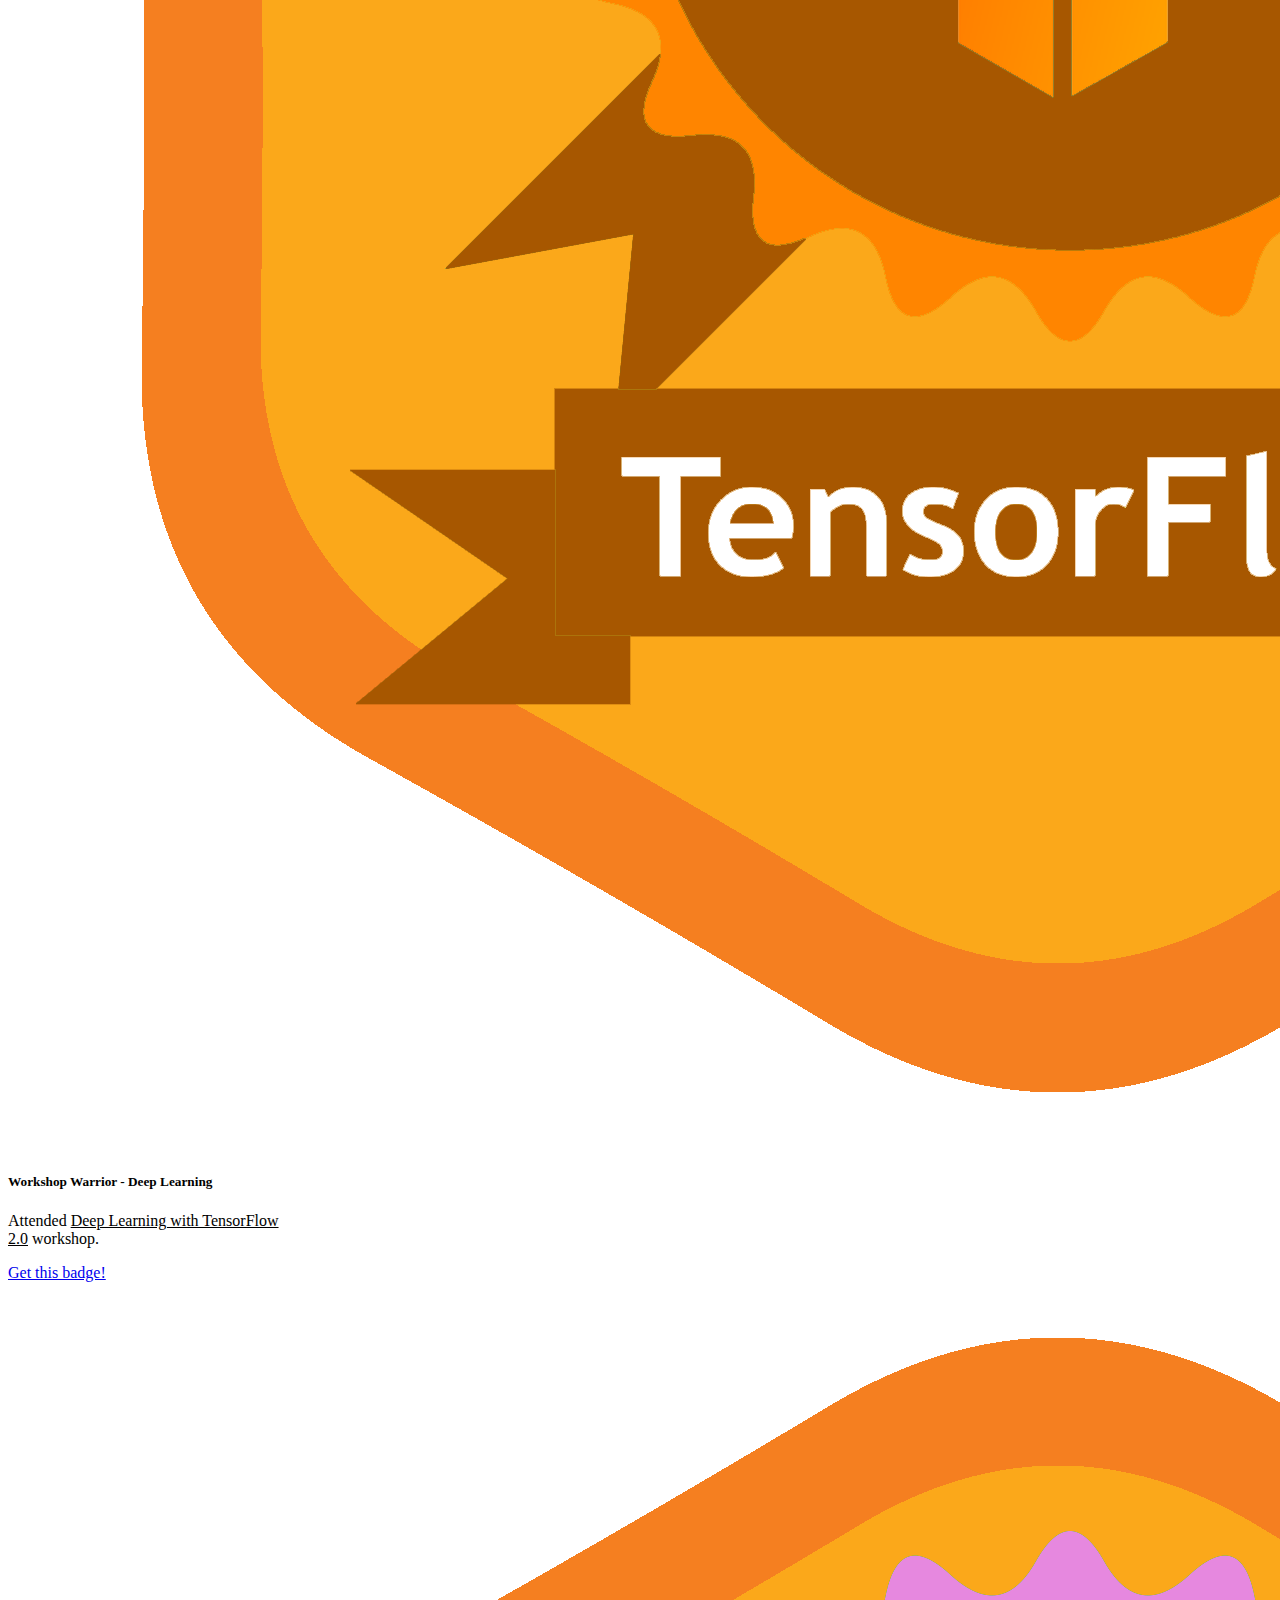
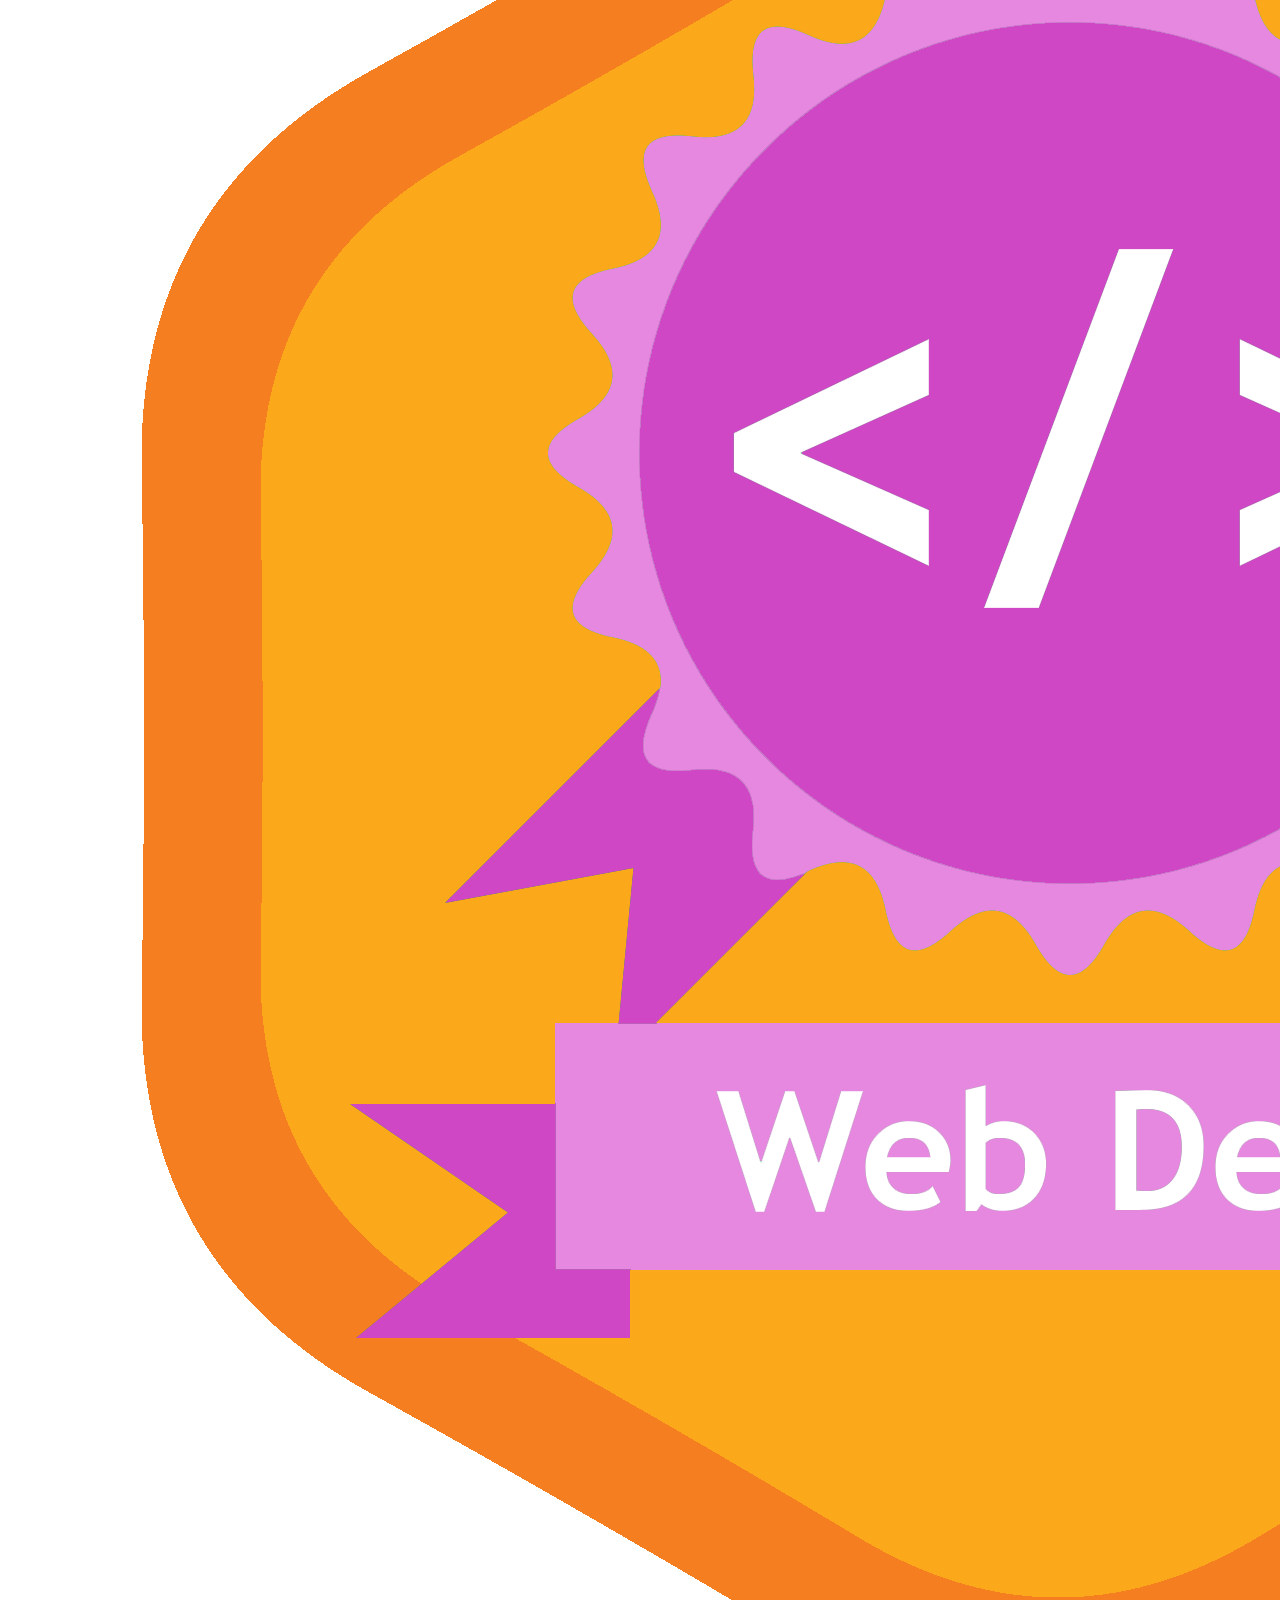
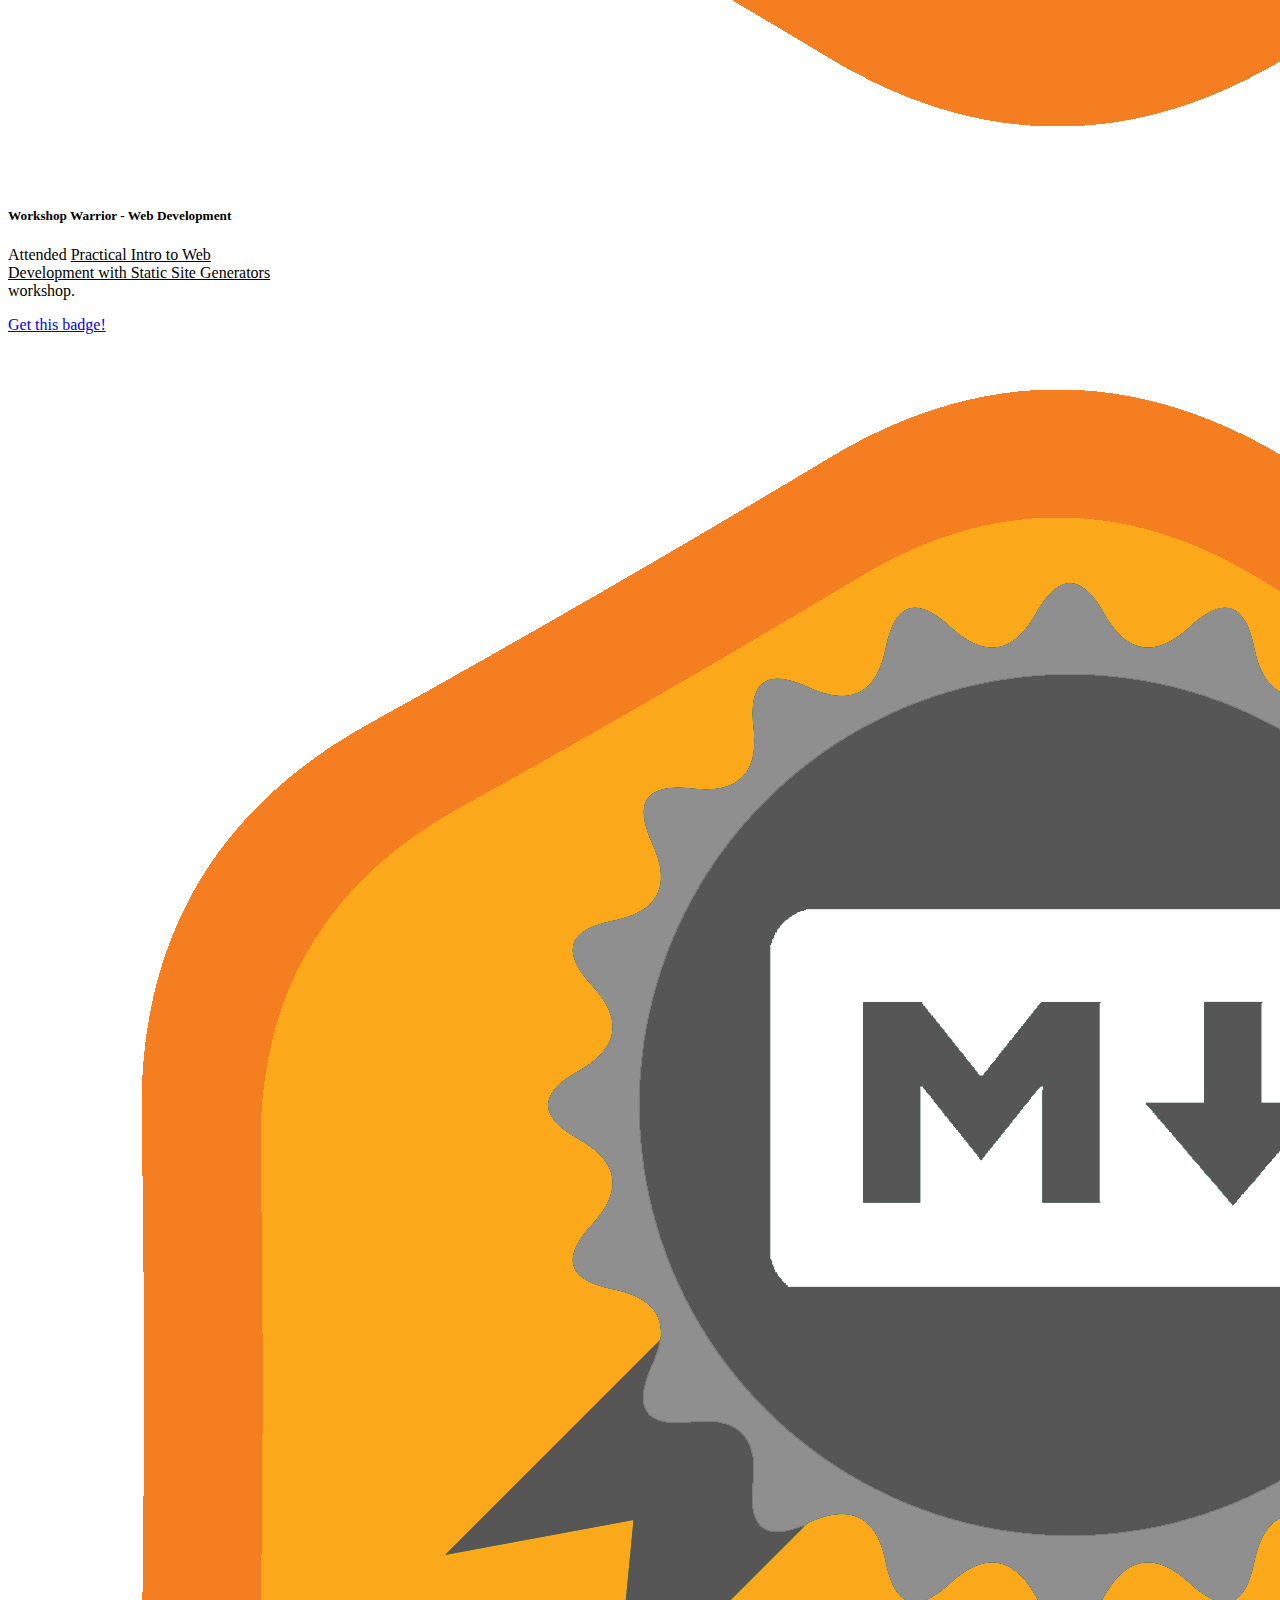
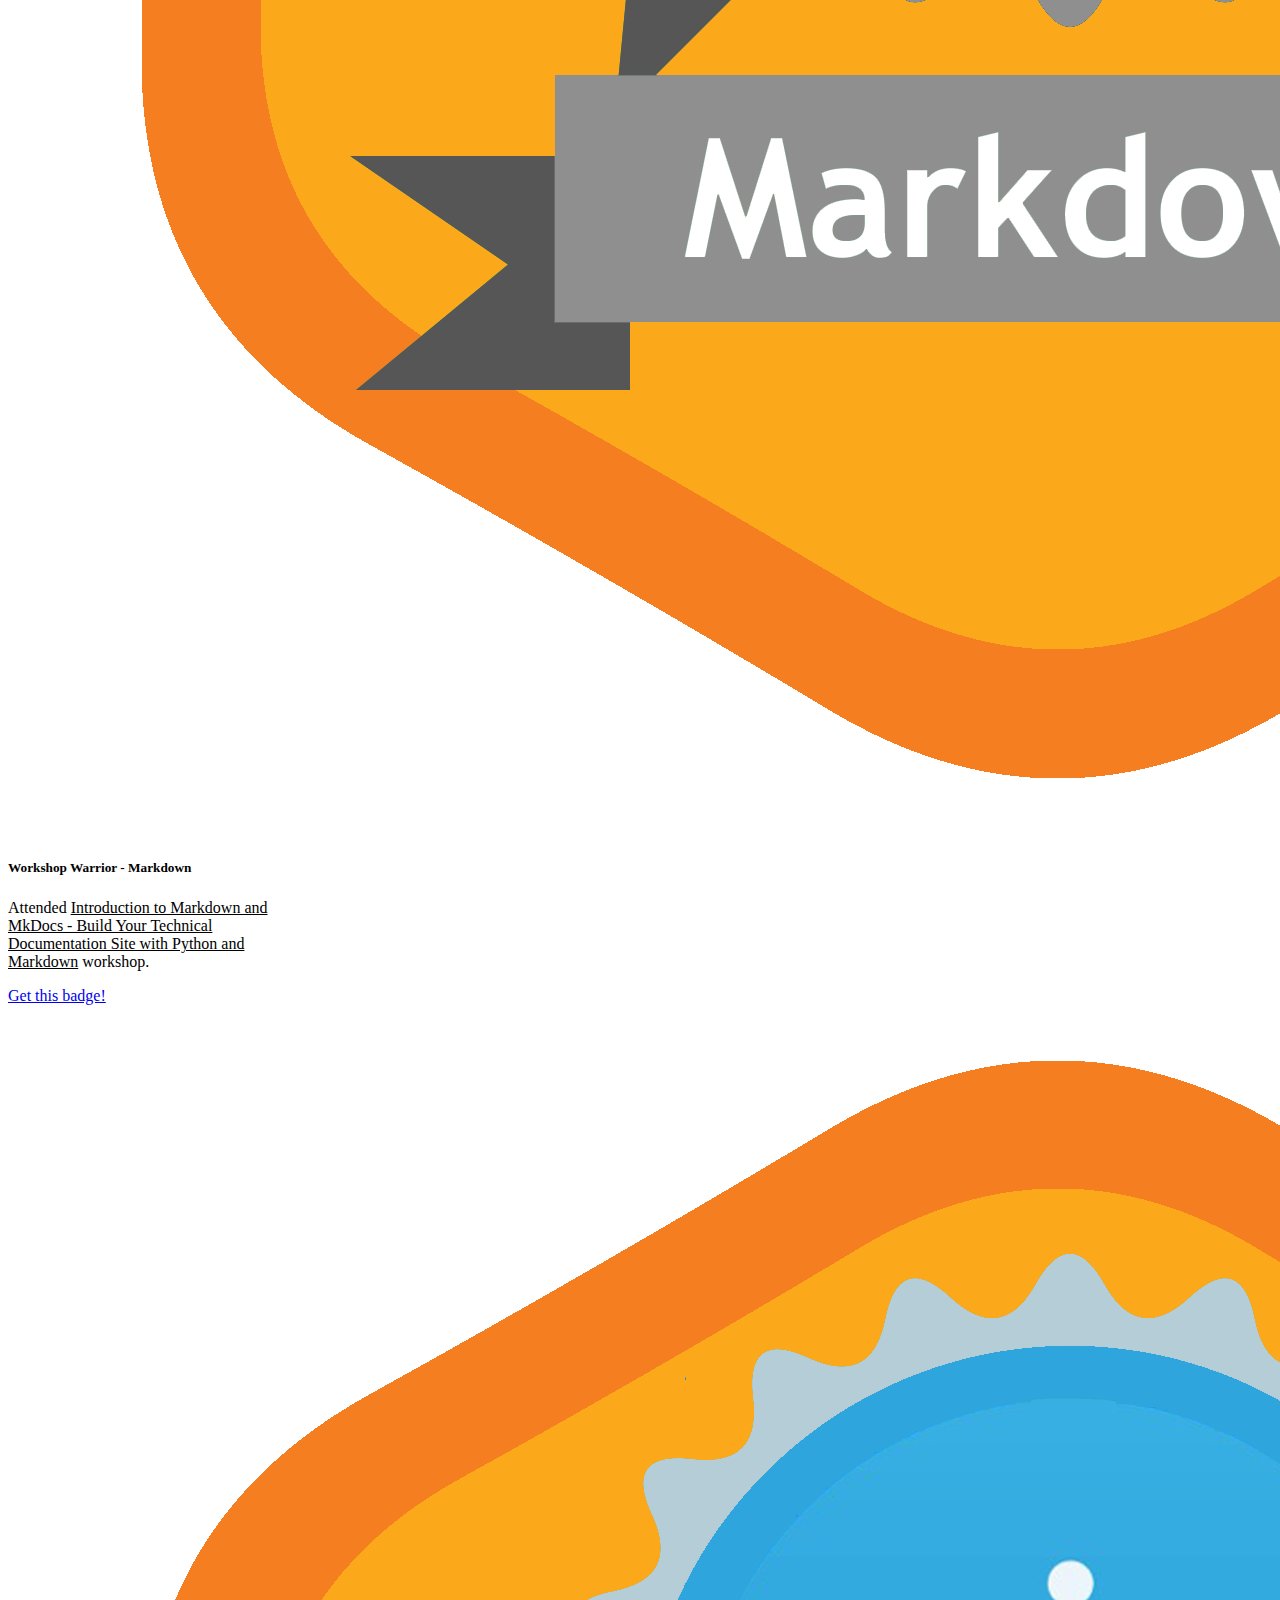
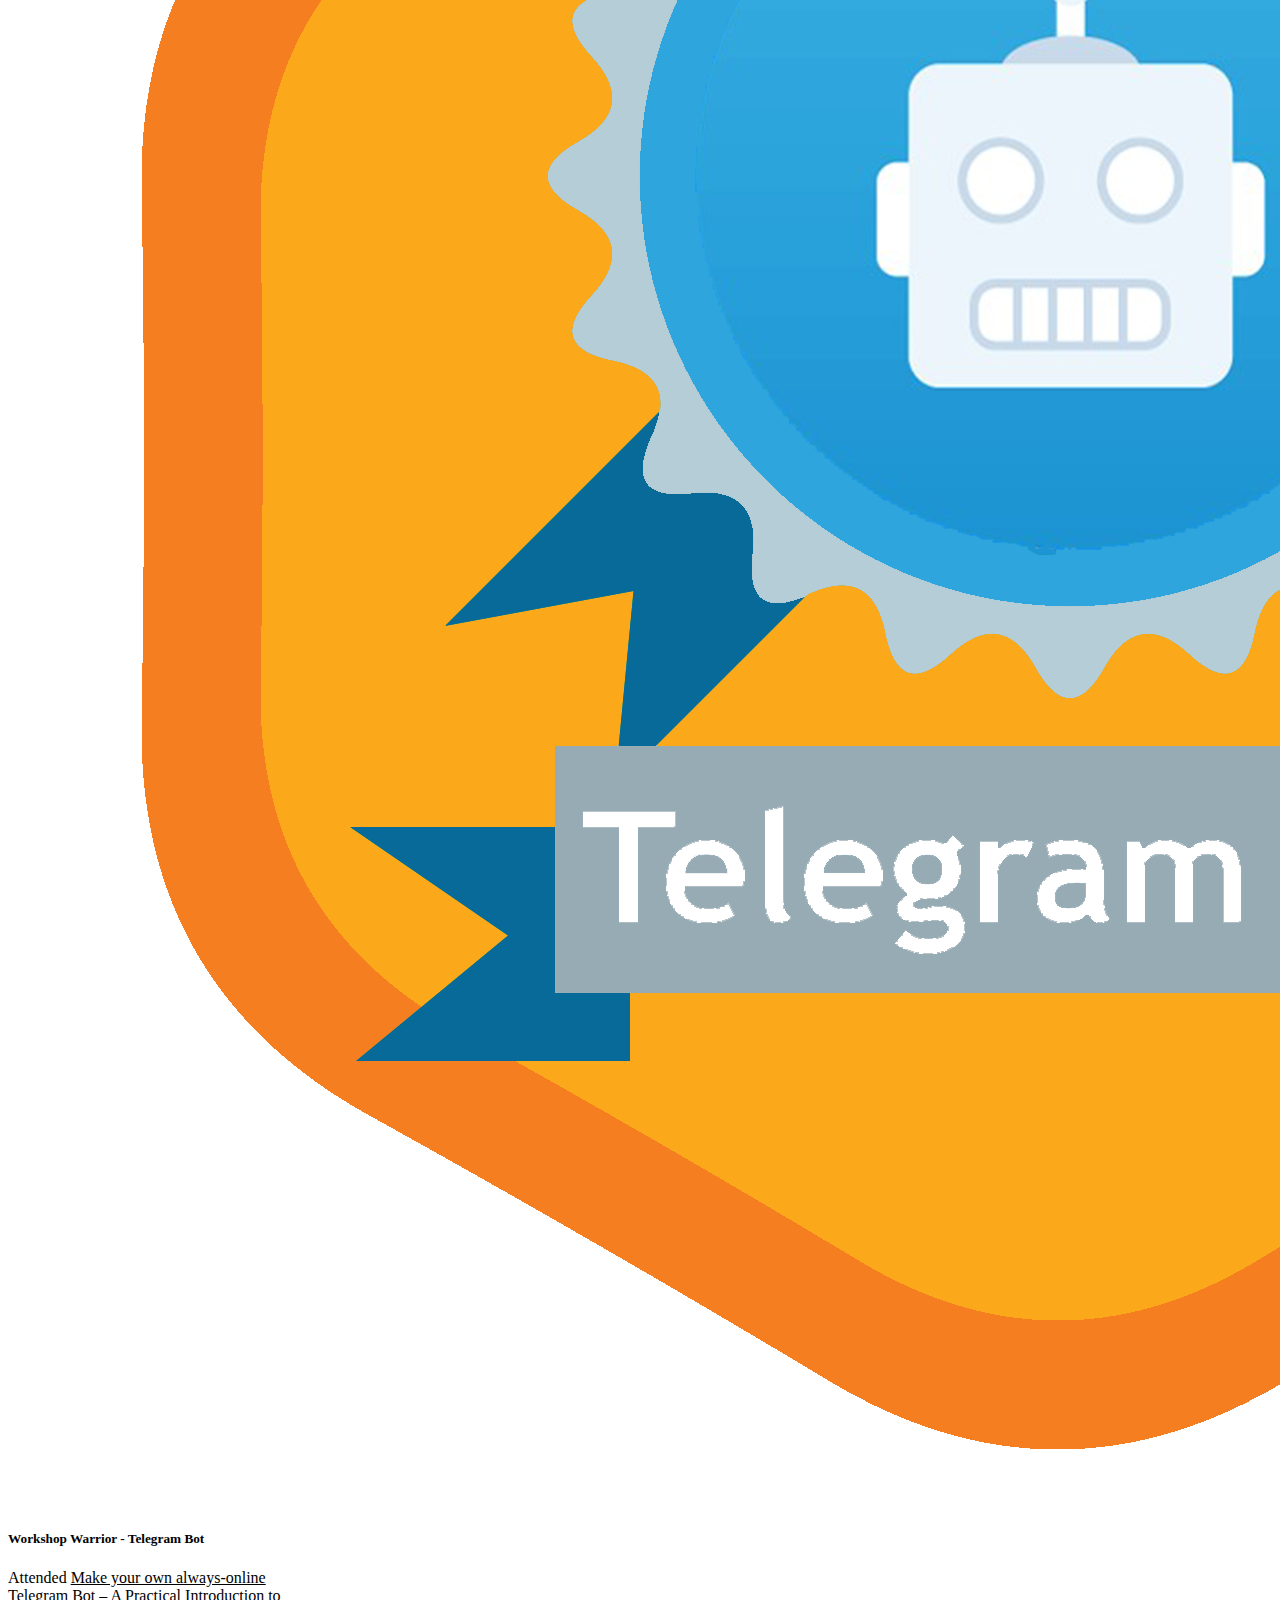
==== commit bb4309bb: "Merge pull request #2 from 3DCdsc/master" ====
--- a/badges.html
+++ b/badges.html
@@ -191,7 +191,7 @@
                     </div>
                   </div>
                   <div class="card" style="width: 18rem;">
-                    <img class="card-img-top" src="img/badges/Badge_Workshop.png" alt="Card image cap">
+                    <img class="card-img-top" src="img/badges/Badge_Emacs.png" alt="Card image cap">
                     <div class="card-body">
                       <h5 class="card-title">Workshop Warrior - Emacs</h5>
                       <p class="card-text">Attended <u>Emacs: The Editor of a Lifetime - Improve your (SUTD) life with Emacs</u> workshop.</p>
